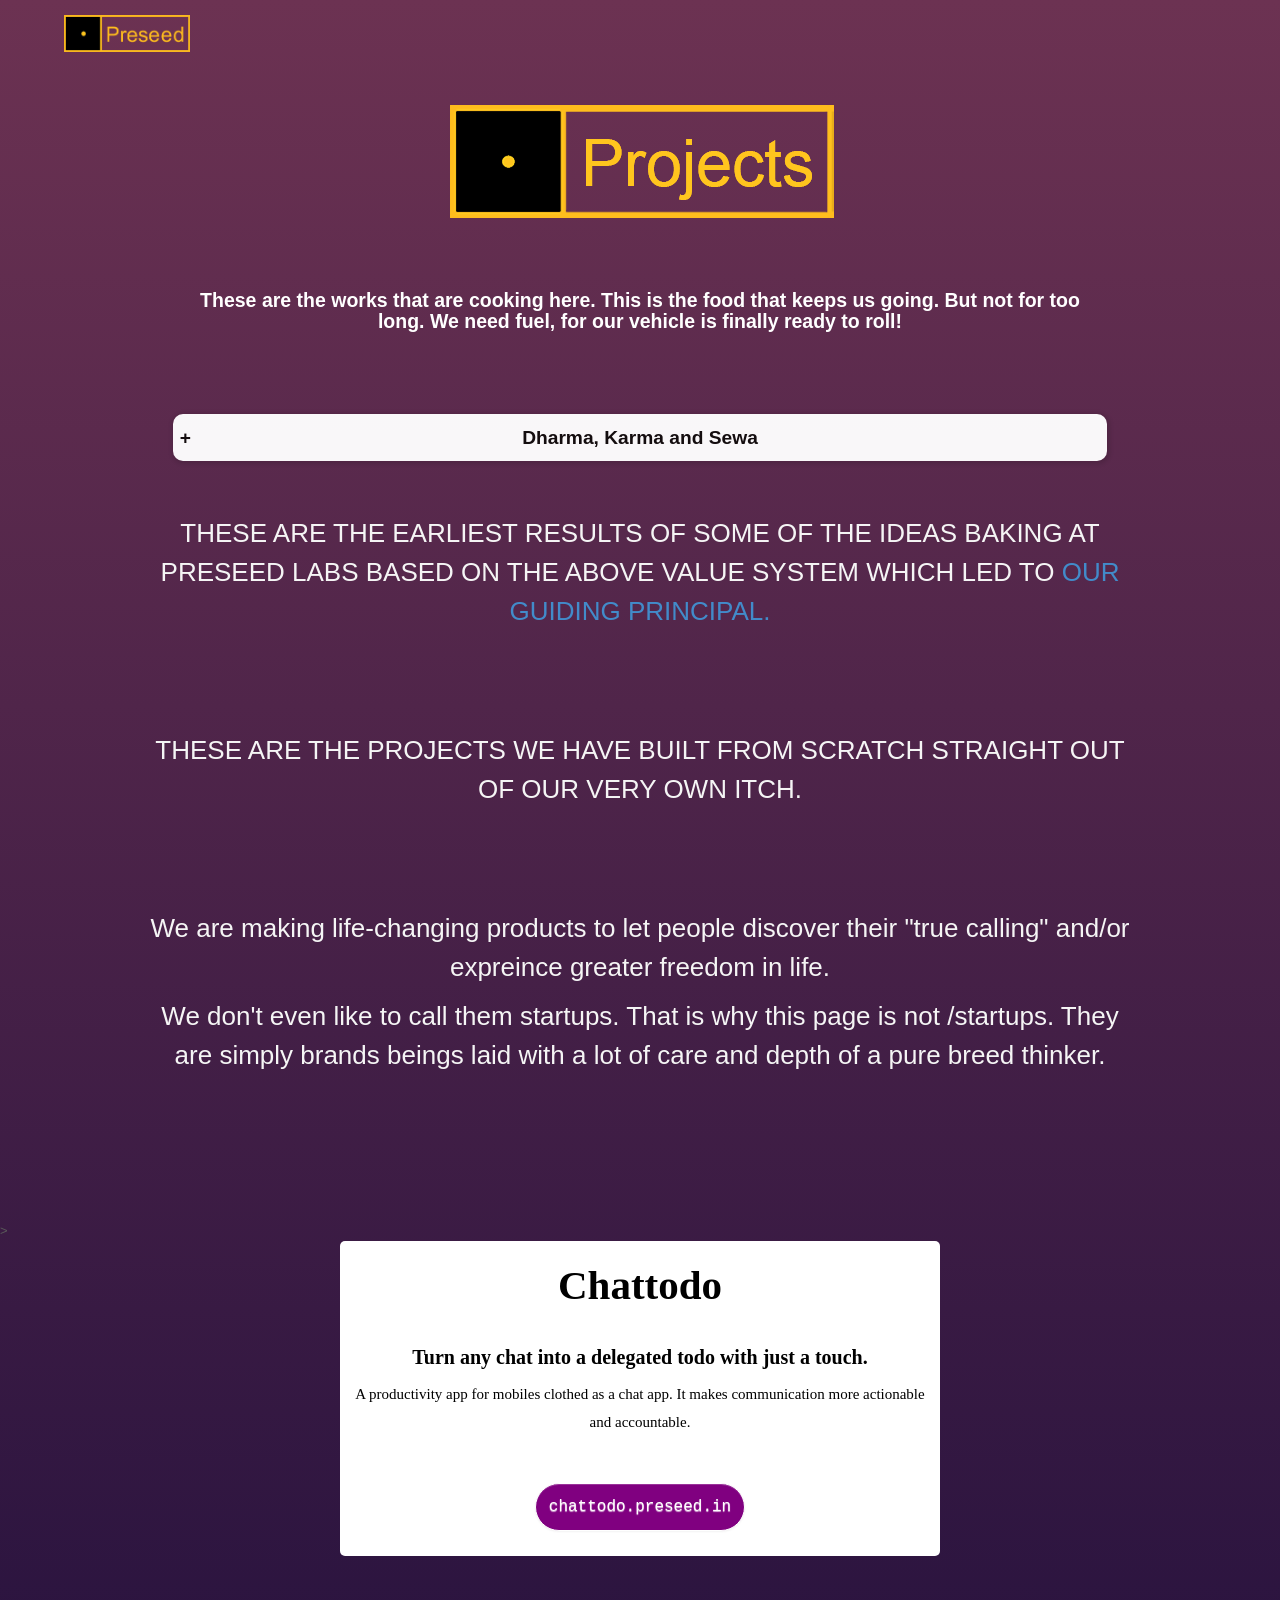
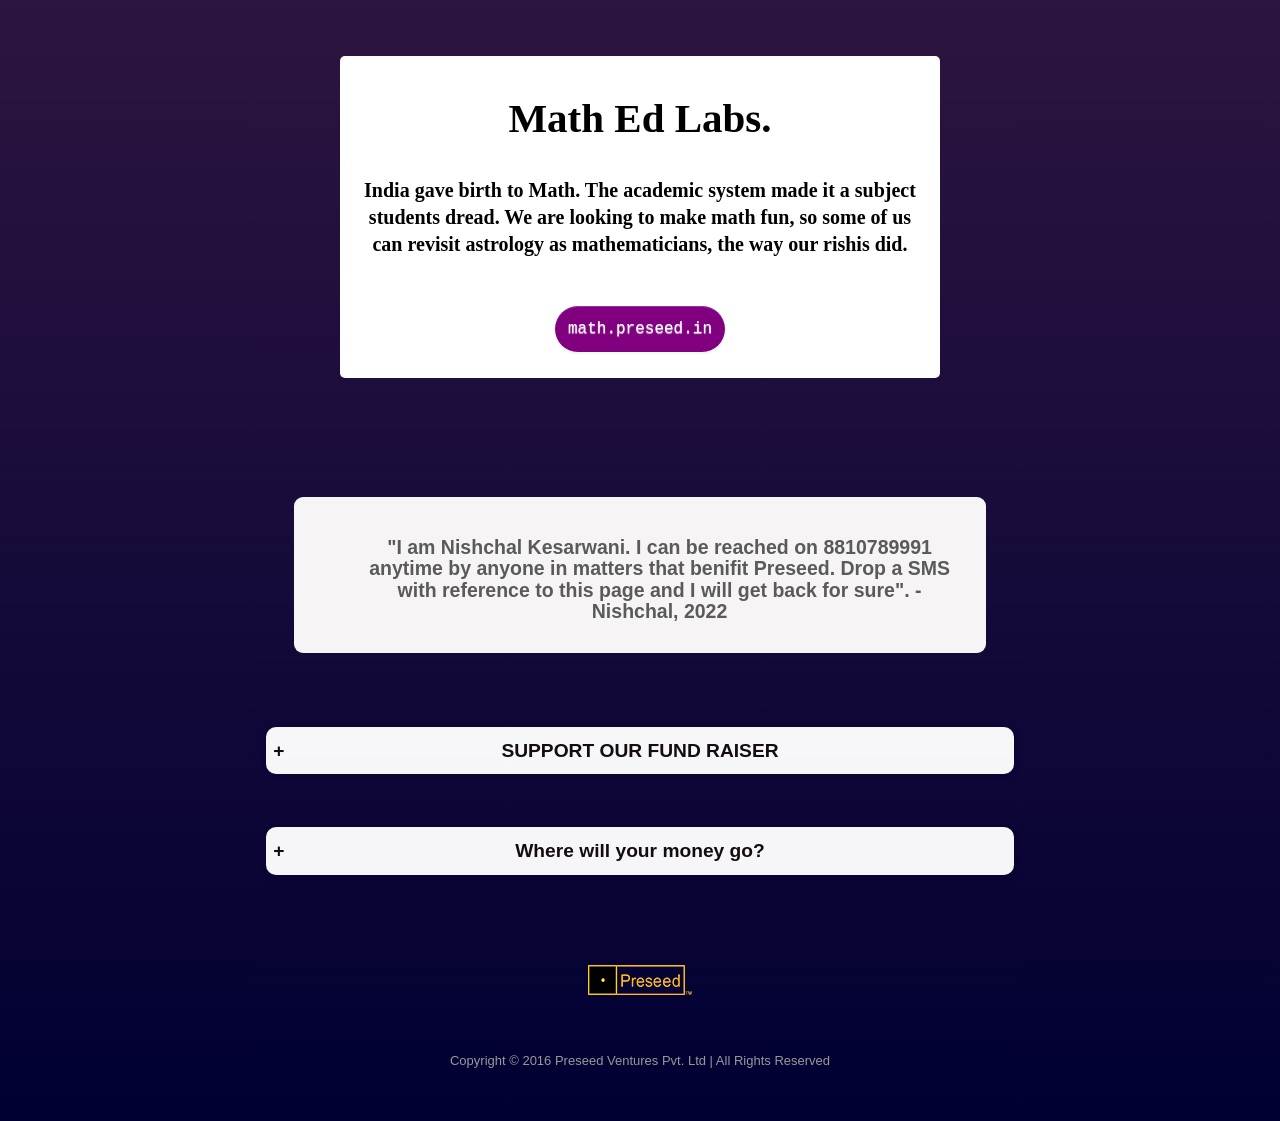
==== projects/index.html @ d5691246 "Update index.html" ====
<!DOCTYPE html>
<html lang="en">
    <head>
        <meta charset="utf-8">
        <title>Preseed Projects</title>
        <meta name="viewport" content="width=device-width, initial-scale=1.0">
        <meta name="description" content="">
        <meta name="author" content="">
        
        <!-- for Facebook -->          
<meta property="og:title" content=" Preseed Projects" />
<meta property="og:type" content="website" />
<meta property="og:image" content="http://projects.preseed.in/assets/ProjectsYellow.png" />
<meta property="og:url" content="http://projects.preseed.in" />
<meta property="og:description" content="" />


        <!-- Le styles -->
        <link href="file:///C|/Program%20Files/Adobe/Adobe%20Dreamweaver%20CS6/Configuration/BuiltIn/Fluid%20Grid%20Layout/boilerplate.css" rel="stylesheet" type="text/css">
        <link href="file:///E|/fluid-update/assets/css/org-fluid.css" rel="stylesheet" type="text/css">
        <link href="assets/css/bootstrap.css" rel="stylesheet">
        <link href="assets/css/docs.css" rel="stylesheet">
        <link href="assets/css/bootstrap-theme.css" rel="stylesheet">
        <link href="assets/css/bootstrap-theme.min.css" rel="stylesheet">
        <link href="assets/css/carousel.css" rel="stylesheet">
        <link href="fa/css/foaw.css" rel="stylesheet">
	      <link href="fa/css/foaw1.css" rel="stylesheet">
      <!---  <link rel="stylesheet" href="assets/css/bootstrap.min.css">-->
    <!--- <link href="https://cdn.jsdelivr.net/npm/bootstrap@5.1.1/dist/css/bootstrap.min.css" rel="stylesheet"
        integrity="sha384-F3w7mX95PdgyTmZZMECAngseQB83DfGTowi0iMjiWaeVhAn4FJkqJByhZMI3AhiU" crossorigin="anonymous">
        <script src="https://cdn.jsdelivr.net/npm/bootstrap@5.1.1/dist/js/bootstrap.bundle.min.js"
          integrity="sha384-/bQdsTh/da6pkI1MST/rWKFNjaCP5gBSY4sEBT38Q/9RBh9AH40zEOg7Hlq2THRZ" crossorigin="anonymous"></script>
          <script src="https://cdn.jsdelivr.net/npm/@popperjs/core@2.9.3/dist/umd/popper.min.js"
            integrity="sha384-W8fXfP3gkOKtndU4JGtKDvXbO53Wy8SZCQHczT5FMiiqmQfUpWbYdTil/SxwZgAN" crossorigin="anonymous"></script>
        <script src="https://cdn.jsdelivr.net/npm/bootstrap@5.1.1/dist/js/bootstrap.min.js"
            integrity="sha384-skAcpIdS7UcVUC05LJ9Dxay8AXcDYfBJqt1CJ85S/CFujBsIzCIv+l9liuYLaMQ/" crossorigin="anonymous"></script>-->
    
    <!-- Le fav and touch icons -->
   
                                   <link rel="shortcut icon" href="assets/ico/favicon.png">
                                   
        <style type="text/css">
        
              body{
                background: #6c3252; /* Old browsers */
                background: -moz-linear-gradient(top,  #6c3252 0%, #000033 100%); /* FF3.6+ */
                background: -webkit-gradient(linear, left top, left bottom, color-stop(0%,#6c3252), color-stop(100%,#000033)); /* Chrome,Safari4+ */
                background: -webkit-linear-gradient(top,  #6c3252 0%,#000033 100%); /* Chrome10+,Safari5.1+ */
                background: -o-linear-gradient(top,  #6c3252 0%,#000033 100%); /* Opera 11.10+ */
                background: -ms-linear-gradient(top,  #6c3252 0%,#000033 100%); /* IE10+ */
                background: linear-gradient(to bottom,  #6c3252 0%,#000033 100%); /* W3C */
                filter: progid:DXImageTransform.Microsoft.gradient( startColorstr='#6c3252', endColorstr='#000033',GradientType=0 ); /* IE6-9 */

                font-size: 15px;
                max-width: 1500px;
                margin: 0 auto;
              }
summary {
    font-size: 1.2rem;
    font-weight: 600;
    box-shadow: 1px 1px 4px 2px rgb(0 0 0 / 12%);
    color: rgb(20, 13, 15);
    padding: 1.8rem;
    margin-bottom: 1rem;
    background-color: rgba(255, 255, 255, 0.966);
    outline: none;
    border-radius: 0.25rem;
    text-align: left;
    cursor: pointer;
    position: relative;
    border-radius: 10px;
    text-align: center;
        width: 73%;
    padding: 10px;
}
@media only screen and (max-width: 600px){

  summary{
    width: 93%;
  }
}
details > summary::after {
    position: absolute;
    content: "+";
    left: 7px;
}
.faq__content {
    background-color: white;
    padding: 15px;
    border-radius: 10px;
    box-shadow: 0.5px 0.5px 0.5px 1px rgb(216 216 216);
    margin-bottom: 10px;
        width: 67%;
}

              @media all and (min-width: 980px){
                body{
                  font-size: 13px;
                }
              }
              @media all and (max-width: 899px){
                body{
                  font-size: 10px;
                }
              }
              @media all and (max-width: 540px){
                body{
                  font-size: 8px;
                }
              }
              
              #social img:hover{
                opacity: .5;
              }

              #todoed-box{
                background: #ffffff; /* Old browsers */
                background: -moz-linear-gradient(top,  #ffffff 0%, #fefff2 100%); /* FF3.6+ */
                background: -webkit-gradient(linear, left top, left bottom, color-stop(0%,#ffffff), color-stop(100%,#fefff2)); /* Chrome,Safari4+ */
                background: -webkit-linear-gradient(top,  #ffffff 0%,#fefff2 100%); /* Chrome10+,Safari5.1+ */
                background: -o-linear-gradient(top,  #ffffff 0%,#fefff2 100%); /* Opera 11.10+ */
                background: -ms-linear-gradient(top,  #ffffff 0%,#fefff2 100%); /* IE10+ */
                background: linear-gradient(to bottom,  #ffffff 0%,#fefff2 100%); /* W3C */
                filter: progid:DXImageTransform.Microsoft.gradient( startColorstr='#ffffff', endColorstr='#fefff2',GradientType=0 ); /* IE6-9 */
                border-radius: 5px;              
              }
              #sbbtn{
                background: #c1fff2; /* Old browsers */
background: -moz-linear-gradient(top,  #c1fff2 0%, #7f7f7f 100%); /* FF3.6+ */
background: -webkit-gradient(linear, left top, left bottom, color-stop(0%,#c1fff2), color-stop(100%,#7f7f7f)); /* Chrome,Safari4+ */
background: -webkit-linear-gradient(top,  #c1fff2 0%,#7f7f7f 100%); /* Chrome10+,Safari5.1+ */
background: -o-linear-gradient(top,  #c1fff2 0%,#7f7f7f 100%); /* Opera 11.10+ */
background: -ms-linear-gradient(top,  #c1fff2 0%,#7f7f7f 100%); /* IE10+ */
background: linear-gradient(to bottom,  #c1fff2 0%,#7f7f7f 100%); /* W3C */
filter: progid:DXImageTransform.Microsoft.gradient( startColorstr='#c1fff2', endColorstr='#7f7f7f',GradientType=0 ); /* IE6-9 */

                border: none;
                height: 40px;
                line-height: 40px;
                border-radius: 5px;
                font-weight: lighter;
              }
              #sbbtn:hover{
                text-decoration: none;
                color: white;
              }
              .btn-info {
			    background-color: #49afcd;
			    background-image: linear-gradient(to bottom, #5bc0de, #2f96b4);
			    background-repeat: repeat-x;
			    border-color: rgba(0, 0, 0, 0.1) rgba(0, 0, 0, 0.1) rgba(0, 0, 0, 0.25);
			    color: #ffffff;
			    text-shadow: 0 -1px 0 rgba(0, 0, 0, 0.25);
			}
			.btn-small {
			    border-radius: 3px;
			    font-size: 11.9px;
			    padding: 2px 10px;
			}
			.btn {
			    -moz-border-bottom-colors: none;
			    -moz-border-left-colors: none;
			    -moz-border-right-colors: none;
			    -moz-border-top-colors: none;
			    background-color: #f5f5f5;
			    background-image: linear-gradient(to bottom, #ffffff, #e6e6e6);
			    background-repeat: repeat-x;
			    border-color: rgba(0, 0, 0, 0.1) rgba(0, 0, 0, 0.1) #a2a2a2;
			    border-image: none;
			    border-radius: 4px;
			    border-style: solid;
			    border-width: 1px;
			    box-shadow: 0 1px 0 rgba(255, 255, 255, 0.2) inset, 0 1px 2px rgba(0, 0, 0, 0.05);
			    color: #333333;
			    cursor: pointer;
			    display: inline-block;
			    font-size: 14px;
			    line-height: 20px;
			    margin-bottom: 0;
			    padding: 4px 12px;
			    text-align: center;
			    text-shadow: 0 1px 1px rgba(255, 255, 255, 0.75);
			    vertical-align: middle;
			}
      @media only screen and (max-width: 600px)
      {
        #res-para{
          position: relative;
          right: 10px;
        }
      }
        </style>
        <style>
      @media only screen and ( max-width:769px){
      .homeicon{
      position:absolute !important;
      padding-top:2%
      }
      }
/*nav bar
.navbar-custom {
  margin-bottom: 0;
  border-bottom: 1px solid rgba(255, 255, 255, 0.3);
  text-transform: uppercase;
  font-family: "Roboto", sans-serif;
  background-color: #000;
}

.navbar-custom .navbar-brand {
  font-weight: 700;
}

.navbar-custom .navbar-brand:focus {
  outline: 0;
}

.navbar-custom,
.navbar-brand,
.navbar-toggle {
  padding: 4px 6px;
  font-size: 16px;
  color: #fff;
}

.navbar-custom .navbar-brand .navbar-toggle:focus,
.navbar-custom .navbar-brand .navbar-toggle:active {
  outline: 0;
}

.navbar-custom a {
  color: #fff;
}

.navbar-custom .nav li a {
  -webkit-transition: background 0.3s ease-in-out;
  -moz-transition: background 0.3s ease-in-out;
  transition: background 0.3s ease-in-out;
}

.navbar-custom .nav li a:hover {
  outline: 0;
  color: rgba(255, 255, 255, 0.8);
  background-color: transparent;
}

.navbar-custom .nav li a:focus,
.navbar-custom .nav li a:active {
  outline: 0;
  background-color: transparent;
}

.navbar-custom .nav li.active {
  outline: 0;
}

.navbar-custom .nav li.active a {
  background-color: rgba(255, 255, 255, 0.3);
}

.navbar-custom .nav li.active a:hover {
  color: #fff;
}
.menu_img {
  padding-top: 10px;
  width: 100px;
}

.page-scroll {
  font-size: 11px;
}

@media (min-width: 980px) {
  .laptop-cover-lastpara {
    display: block;
  }

  .navbar-custom {
    padding: 20px 0;
    border-bottom: 0;
    letter-spacing: 1px;
    background: 0 0;
    -webkit-transition: background 0.5s ease-in-out, padding 0.5s ease-in-out;
    -moz-transition: background 0.5s ease-in-out, padding 0.5s ease-in-out;
    transition: background 0.5s ease-in-out, padding 0.5s ease-in-out;
  }

  .navbar-custom.top-nav-collapse {
    padding: 0;
    border-bottom: 1px solid rgba(255, 255, 255, 0.3);
    background: #000;
  }
  #nav-modified {
    margin-left: 3%;
  }
}
@media only screen and (min-width: 767px) {
  .mob-br {
    display: none;
  }
}
@media only screen and (max-width: 767px) {
  .menu_img {
    padding-left: 10px;
  }
  .mob-br {
    display: block;
  }
  .sm-links {
    float: right;
    position: relative !important;
    padding-top: 13px !important;
  }
  #we_inspire_h {
    margin: 80px auto 10px;
    height: 67vh;
    font-size: 1em !important;
  }
  .mob-font-1em {
    font-size: 1em;
  }
  .mob-font-lessthan1em {
    font-size: 0.6em;
  }
  .mob-part2-btns {
    margin-left: 18px;
    margin-right: 18px;
  }
  .mob-font-1em-x {
    font-size: 1em;
  }

  .mob-margin-1 {
    margin-bottom: -18px;
  }
  .mob-weins-margin {
    margin-bottom: -20px;
    margin-top: 20px !important;
  }
  .mob-margin-2 {
    margin-top: -25px;
  }
  .laptop-cover-lastpara {
    display: none;
  }
  .logo img {
    margin: auto;
    height: auto;
    width: 10%;
    margin-bottom: 10px;
  }
}

.font-l {
  font-size: large;
}

.sm-links {
  padding: 10px;
  right: 0;
  top: 0;
  position: absolute;
}
.color_text {
  color: #fff;
}
.dlack_color_text {
  color: #000;
}
ul,
li {
  margin: 0;
  padding: 0;
  
ul.links {
  text-align: center;
}
.footer-content {
  padding: 30px;
}
.links li {
  color: #f9f9f9;
  list-style: none;
  display: inline-block;
}
.links li a {
  padding: 5px;
  color: #ffffff;
  font-size: 15px;
  font-weight: 700;
  letter-spacing: 2px;
  line-height: 280%;
}
}
.logo img {
  display: block;
  margin: 7vh auto;
}

/*navi out */
section.py1 {
  background: #f6f4f4;
    padding: 20px;
    width: 54%;
    border-radius: 9px;
   /* position: relative;
    left: 23%;*/
}
ol.grayboxitems {
    font-style: italic;
}
ol, ul {
    margin-top: 0;
    margin-bottom: 10px;
}
p.buttonscontent7 {
    font-size: 19px;
    font-weight: 700;
}
@media only screen and (max-width: 600px){
  section.py1 {
  background: #f6f4f4;
    padding: 20px;
    width: 319px;
    border-radius: 9px;
   /* position: relative;
    left: 23%;*/
}
}
@media only screen and (max-width: 568px)
{
  section.py1{
    width: 285px;
  } 
}
@media only screen and (max-width: 600px){
  .support{
    
        padding-bottom: 16px;
    padding-top: 10px;
  }
}
@media only screen and (max-width: 600px){
  .support{
    font-size: 22px;
    font-weight: bold;
  }
}
@media only screen and (max-width: 568px){
section.py1 {
    width: 330px;
}
}
.card{
color: #000;
    font-size: 15px;
    font-family: fangsong;
    font-kerning: auto;
    line-height: 1.7rem;
}
.btn{
  font-size: 16px;
    font-family: monospace;
    padding: 13px;
    color: white;
    border: 1px solid;
    background: purple;
    border-radius: 33px;
}
    </style>

        <script src="https://code.jquery.com/jquery-1.12.3.min.js"></script>
        <script src="https://maxcdn.bootstrapcdn.com/bootstrap/3.3.6/js/bootstrap.min.js"></script>
        <script>
            $(document).ready(function(){
                $("button").click(function(){
                    $("#sform").fadeIn("slow");
                    });
                $("#a11").hide();
                $("#hid").click(function(){


                });
                });

</script>
          
      

        
      <script src="file:///C|/Program%20Files/Adobe/Adobe%20Dreamweaver%20CS6/Configuration/BuiltIn/Fluid%20Grid%20Layout/respond.min.js"></script>  

    </head>

    <body>
   <!--<nav class="navbar navbar-custom navbar-fixed-top" role="navigation">
      <div class="navbar-header" id="nav-modified">
        <span>
          <img src="assets/images/logo.png" class="menu_img" alt="Preseed_logo">
        </span>
    
    
        <button type="button" class="navbar-toggle" data-toggle="collapse" data-target=".navbar-main-collapse">
          <i class="fa fa-bars"></i>
        </button>
    
        <div class="sm-links" style="margin-right: 1px;">
    
          <a style="text-decoration: none;" href="https://anchor.fm/preseedvoice" target="_blank" title="">
            <img src="assets/images/anchor-fm.png" width="20">&nbsp;
          </a>
    
          </a>
          <a style="text-decoration: none;" href="https://www.facebook.com/thepreseed" target="_blank" title="">
            <i class="fa fa-fw fa-facebook-official fa-lg"></i>
          </a>
          <a style="text-decoration: none; ;" href="https://blog.preseed.in/" target="_blank" title="">
            <i class="fa fa-tumblr-square fa-lg"></i>
          </a>
          <a style="text-decoration: none; ;" href="https://www.linkedin.com/company/preseed/" target="_blank" title="">
            <i class="fa fa-linkedin-square fa-lg"></i>
          </a>
          <a style="text-decoration: none;" href="https://twitter.com/nishchal" target="_blank" title="">
            <i class="fa fa-fw fa-twitter fa-lg"></i>
          </a>
          <a style="text-decoration: none;" href="https://www.youtube.com/channel/UCOUT-rt9ivFg2C6k81bRyNQ" target="_blank"
            title="">
            <i class="fa fa-fw fa-youtube fa-lg"></i>
          </a>
    
        </div>
      </div>
      <div class="container">
    
        <div class="col-lg-10">
          <!-- Collect the nav links, forms, and other content for toggling -->
        <!--  <div class="collapse navbar-collapse navbar-right navbar-main-collapse">
            <ul class="nav navbar-nav">
              <!-- Hidden li included to remove active class from about link when scrolled up past about section -->
             <!--- <li class="hidden">
                <a href="#page-top"></a>
              </li>
    
              <li>
                <a class="page-scroll" href="" target="_blank">Preseed Projects</a>
              </li>
              <li>
                <a class="page-scroll" href="https://medium.com/the-preseed" target="_blank">Preseed
                  Essays</a>
              </li>
              <li>
                <a class="page-scroll" href="http://nishchal.preseed.in/" target="_blank">Nishchal</a>
              </li>
              <li>
                <a class="page-scroll" href="https://www.facebook.com/startupposts" target="_blank">Startup
                  Posts (FB Page)</a>
              </li>
              <li>
                <a class="page-scroll" href="http://team.preseed.in/" target="_blank">Team & hiring</a>
              </li>
            </ul>
          </div>
        </div>
         /.navbar-collapse -
      </div>
       /.container -
    </nav>-->
      <!--<div class="navbar-wrapper">
      <div class="container">

        <div class="navbar navbar-inverse navbar-fixed-top" role="navigation">
          <div class="container">
            <div class="navbar-header">
              <button type="button" class="navbar-toggle" data-toggle="collapse" data-target=".navbar-collapse">
                <span class="sr-only">Toggle navigation</span>
                <span class="icon-bar"></span>
                <span class="icon-bar"></span>
                <span class="icon-bar"></span>
              </button>
              
			     <a class="nav navbar-nav navbar-left"><img src="og1.png" style="padding-top:10px"></a>
            </div>
            <div class="navbar-collapse collapse">
              <ul class="nav navbar-nav navbar-right">
                <li ><a href="http://preseed.in" target="_blank">Home</a></li>
                <li><a href="http://weblab.preseed.in" target="_blank">Web Lab</a></li>
		<li><a href="http://anythinglab.preseed.in" target="_blank">Anything Lab</a></li>
		<li><a href="http://anythinglab.preseed.in/projects/prefund/" target="_blank">Prefund</a></li>
                <li><a href="http://anythinglab.preseed.in/projects/tsf/" target="_blank">TSF</a></li> -->
             <!---    <li><a href="http://anythinglab.preseed.in/projects/4consult/">4Consult</a></li>
				  <li><a href="http://preseed.in/#Media-Network">Media Network</a></li> 
			 <li ><a href="https://medium.com/@Nishchal/collections" target="_blank"><img src="med1.png" width="16" height="16" alt="medium"></a></li>
			<li><a href="http://blog.preseed.in" target="_blank"><i class="fa fa-tumblr fa-inverse" style="font-size:16px;margin-left:6px"></i></a></li>
			<li><a href="http://www.facebook.com/thepreseed" target="_blank"><i class="fa fa-facebook fa-inverse" style="font-size:16px"></i></a></li>
			<li><a href="http://twitter.com/thepreseed" target="_blank"><i class="fa fa-twitter fa-inverse" style="font-size:16px; margin-right:8px"></i></a></li>

			
              </ul>
            </div>
          </div>
        </div>

      </div>
    </div> 
   
<div class="gridContainer clearfix">
  <div id="LayoutDiv1">
    <div class="jumbotron col-md-12" align="center">
            <div class="container">
            <div class="pull-right" id="social" style="max-width:100%;float:none;text-align:right;padding-right:50px;padding-top:10px;display: none">
					
                      <a href="https://twitter.com/thepreseed" target="_blank">
                          <img id="t" src="assets/social38.png" width="40" height= "40"/>
                      </a>
                    <a href="https://www.facebook.com/thepreseed" target="_blank">
                          <img id="t" src="assets/facebook29.png" width="40" height= "40">
                    </a>
            </div>-->
           
             <div  class="homeicon" style="height:60px;padding-left:5%;float:left;width:100%;padding-top:1.2%;position:absolute;">
                <a href="http://preseed.in" target="_blank" style="color: #ffffff; letter-spacing: 1px; float: left;">
                <img style="width: 126px;" src="assets/images/logo.png" class="menu_img" alt="Preseed_logo">
               </a>
    </div>
    <br>
			<div class="pull-right" id="social" style="max-width:100%;float:none;text-align:right;padding-right:50px;padding-top:50px;"> 
			<a  href="http://projects.preseed.in/career" target="_blank" style="color:black;padding:0.8%;padding-left:4%;padding-right:4%;background:snow;text-decoration:none;border-radius:5px;display: none">Career</a>
			</div>
                <div align="center">
                    <!--h1 style="font-size: 120px" class="">preseed projects</h1-->
                    <div id="preseed-logo" >
                      <img  class="img-responsive" src="assets/ProjectsYellow.png" style="display:block;margin-bottom: 1%; padding-top: 30px;margin:0 auto 100px;" />
                    </div>
                    <div>
                      <h2 style="color: white; width: 70%; position: relative; bottom: 34px;"><b>These are the works that are cooking here. This is the food that keeps us going. But not for too long. We need fuel, for
                      our vehicle is finally ready to roll!</b></h2>
                    </div>
<br><br>
                  <details>
                    <summary>Dharma, Karma and Sewa</summary>
                    <div class="faq__content">
                  
                      <h2 style="color: #000;"><b>Karma:</b></h2>
                      <p style="color: #000;">Karma means action; an action can either bind or liberate you. If
                        action
                        is in pursuit of happiness, it binds and if it is an expression of
                        happiness it
                        liberates.
                        Only if your action is an expression of your joy it is worthwhile
                        otherwise it
                        is just
                        an
                        exploitation.</p>
                  
                 <h2 style="color: #000;">     <b>Dharma:</b></h2>
                      <p style="color: #000;">There are certain rhythm which governs the functioning of life and
                        existence. These rhythm can be called as laws or Dharma. Dharma
                        exist at every
                        sphere of
                        life. If an action or Karma follows the appropriate rhythm or Dharma
                        then it is
                        correct
                        in
                        existential terms otherwise it is destructive.</p>
                  
                 <h2 style="color: #000;">    <b>Sewa:</b></h2>
                      <p style="color: #000;">Being available is seva. Like the Sun, the wind, fruits etc. The most
                        fundamental law or Dharma of existence is Seva. Seva appropriates
                        life and gives
                        a
                        meaning
                        to it.</p>
                  
                  
                  
                      <br>
                  
                      <br>
                      <p align="center">
                        <img src="assets/images/parrot.png" alt="" srcset="" height="auto" width="200em">
                  
                      </p>
                      <br>
                      <p style="color: #000;">When Karma, Dharma and Seva fall in the same line then the
                        whole effort
                        is
                        called as Karma yoga. At some point the whole economics of India
                        was
                        designed on
                        this line and evidence proves that it was the most successful and
                        holistic.
                        We
                        endeavour to revive it through Preseed For, here, all products we build are true to the altruistic values expected
                        only
                        from a non dogmatic yogi.</p>
                  
                    </div>
                  </details>
            <br>
            <br>
                    <div style="font-family: 'Open Sans',arial;font-size:2em;display:block;width:90%;margin:0 auto 100px;max-width:980px;text-align:center;padding:0;line-height:150%; color: whitesmoke;">
                      <span>THESE ARE THE EARLIEST RESULTS OF SOME OF THE IDEAS BAKING AT PRESEED LABS BASED ON THE ABOVE VALUE SYSTEM WHICH LED TO <a href="https://medium.com/the-preseed/about-preseed-a4836cfaa08b" target="_blank">OUR GUIDING PRINCIPAL.</a>   </span>
                    </div> 
                    <div style="font-family: 'Open Sans',arial;font-size:2em;display:block;width:90%;margin:0 auto 100px;max-width:980px;text-align:center;padding:0;line-height:150%; color: whitesmoke;">
                      <span>THESE ARE THE PROJECTS WE HAVE BUILT FROM SCRATCH STRAIGHT OUT OF OUR VERY OWN ITCH.</a>   </span>
                    </div> 
                    <center>
                     <div class="life" style="width: 70%;font-family: 'Open Sans',arial;font-size:2em;display:block;width:90%;margin:0 auto 100px;max-width:980px;text-align:center;padding:0;line-height:150%; color: whitesmoke;;"> 
                       <p>We are making life-changing products to let people discover their "true calling" and/or expreince greater freedom in life.</p>
                       <p>We don't even like to call them startups. That is why this page is not /startups. They are simply brands beings laid
                      with a lot of care and depth of a pure breed thinker.</p>
                     </div>
                  </center>
                    <span id="sform" style="display: none">
                        <iframe style="padding: 15px;margin-left: 20%;margin-right: 20%" class="thumbnail" src="https://docs.google.com/a/preseed.in/forms/d/1U27iRRmKhGlw83m-opvUQYUUlZ8qfQqBTt5AMVua7MI/viewform?embedded=true" width="760" height="500" frameborder="0" marginheight="0" marginwidth="0"></iframe>
                    </span>        
                </div><br/>
                <div class="container">
				
                    <!--<a href="https://docs.google.com/a/preseed.in/presentation/d/13NTTRd8acaIuck5lygBGq3XpITEsTsYk7148QJf1Fsk/pub?start=false&loop=false&delayms=3000&slide=id.p13" target="_blank" >Open its slide deck</a>--> </p>
                     <br/>
                     <!--
                     <p style="font-style: italic;font-size: 15px; color:#000000">#WEB #BROWSERPLUGGIN #MVP #PRODUCTIVITY</p>
                     -->></center>
                </div>
               <div id="todoed-box" style="background:#fff;padding: 15px;margin:0 auto 100px;width:90%;max-width:600px;"> 
               <center>                 
                    <!-- <img class="img-responsive center-block" src="assets/myidealist.png" width="208" height="64" alt="todoed logo" style="display:block;margin:0 auto 20px;"> -->
                    <span class="product_heading" style="font-size: 41px;  font-family: fangsong;">Chattodo</span>
                    <p style="color: #000;margin-top:5%; font-size: 20px; font-family: fangsong;">
	                    <!-- It aims to provide ideators, problem solvers & solution seekers a platform to collaborate, engage & evaluate ideas.  -->
                      <b >Turn any chat into a delegated todo with just a touch.</b>
                    </p>
                    <p class="card" style="color: #000;">
                      A productivity app for mobiles clothed as a chat app. It makes communication more actionable and accountable.</p>
  </br></br>
  <a class="btn" href="https://chattodo.preseed.in"  target="_blank">chattodo.preseed.in</a>
                    </p>
                    </center>
                </div>
                <div id="todoed-box" style="background:#fff;padding: 15px;margin:0 auto 100px;width:90%;max-width:600px;">
                  <center>
                    <!-- <img class="img-responsive center-block" src="assets/myidealist.png" width="208" height="64" alt="todoed logo" style="display:block;margin:0 auto 20px;"> -->
                   <br>
                    <span class="product_heading" style="font-size: 41px;  font-family: fangsong;">Math Ed Labs.</span>
                    <p class="card" style="color: #000;margin-top:5%;font-size: 20px; font-family: fangsong;">
                      <!-- It aims to provide ideators, problem solvers & solution seekers a platform to collaborate, engage & evaluate ideas.  -->
                      <b>India gave birth to Math. The academic system made it a subject students dread. We are looking to make math fun, so some of us can revisit astrology as mathematicians, the way our rishis did.</b>
                    </p>
                     </br></br>
                    <a class="btn" href="https://math.preseed.in/" target="_blank">math.preseed.in</a>
                  <!--- <a href="https://www.chattodo.co" style="color: #ff005a" target="_blank">www.chattodo.co</a>-->
                    </p>
                  </center>
                </div>
               
                </div>

                


<!--                 <div>
                  <p>
                  Read about more Preseed Projects, <a href="https://medium.com/the-preseed/preseed-projects-9941c3c22307" target="_blank" style="color: #ff005a">here</a>.
                </p>
                </div>
                <footer class="">
                    <p style="line-height:1.7; font-size: 1.7em; margin-top:100px;padding-top:15%; margin-bottom: 50px;display:block;width:80%;max-width:800px;margin:100px auto 30px;"><span style="font-family:"jaf-bernino-sans","Lucida Grande","Lucida Sans Unicode","Lucida Sans",Geneva,Verdana,sans-serif;">
                        Dear early adopters,<br/>
                        
                        Stay updated!</br></br>
						We are constantly working to launch the first versions of our ideas.
						</br>Sign up for our mailing list to stay informed. But there is
						<a href="https://medium.com/the-preseed/to-preseed-projects-early-adopters-673e2f36b5c#.3hp0si6bp" style="color:#FF6; font-size:1em">
								something more meaningful*
						</a>
						than just staying informed that will happen if you subscribe to our mailing list.</br></br>

<!-- Please read this <a href="https://medium.com/the-preseed/673e2f36b5c" style="color:#FF6; font-size:1em" target="_blank">note</a> and subscribe to Preseed Projects launches and milestones achieved.<br><br> -->


<!--<a href="http://eepurl.com/S5mCL" id="sbbtn" target="_blank" style="display:block; box-shadow:#FC0; width:200px;margin:10px auto 0; color:white;background:snow !important"><strong style="font-size:20px; font-family:arial;color:black" >SUBSCRIBE</strong></a>

<!--<br>We need a genius app marketer/distributor for Preseed Projects. Read more <a href="https://medium.com/p/55d39987d232" target="_blank" style="color:#FF6; font-size:1em">here</a> to <a href="https://applypreseed.typeform.com/to/lgRn7v" target="_blank" style="color:#FF6; font-size:1em">apply</a>-->
            <!--      </p>

                            <p style="font-family: 'Open Sans', arial;font-size: 1.7em;margin-left: auto; margin-right: auto; margin-top: 3%;  padding-top: 20px; padding-bottom: 50px; width:80%; max-width:850px;text-align:justify;text-shadow: 0 0 1px #ff6;">
			And here, <a href="https://medium.com/the-preseed/preseed-projects-d298a7091bd9" target="_blank" STYLE="font-size: 1em;COLOR:#FF6">on this post</a>, is the inspiring story behind this portfolio. A story that has the power to change the way web products are built in India and how in the process new age entrepreneurs are created. <!--  This is also where we get these minimum viable products and services customer validated and then incubated. <a href="https://medium.com/the-preseed/a60f6fc3cc93" target="_blank" STYLE="COLOR:#FF6; font-size: 1em;"><strong><em> Read More</a></strong></em><br><br> --><!-- The customer validated Preseed projects may get funded by <a href="http://entrepreneurlab.preseed.in/projects/tsf/" target="_blank" STYLE="COLOR:#FF6; font-size: 1em;">The Simple Fund</a> if Preseed wishes so.    -->                  
                <!--    </p>

								<br>
								<br>
								<p class="marketing-byline" style="text-align:center;color:#979797;line-height:150%">
										Please read
										<a href="https://medium.com/preseed-web-lab/to-pwl-products-high-impact-feedback-people-8a587a32246">
												<strong>this</strong>
										</a>and fill up our high impact <a href="https://applypreseed.typeform.com/to/D65tHV">feedback form</a> for any one or more of our products please, we will be in state of gratitude towards you forever. -->
										<!--
										<a href="https://applypreseed.typeform.com/to/D65tHV" id="sbbtn" target="_blank" style="display:block; box-shadow:#FC0; width:200px;margin:10px auto 0; color:white;background:snow !important"><strong style="font-size:20px; font-family:arial;color:black" >FEEDBACK</strong></a>
										-->
						<!---		</p>-->
					<!--
					<center><div style="padding:2%;clear:both;width:50%;margin-top:-5%;">
										<a href="http://projects.preseed.in/career" target="_blank" style="background:snow;padding:2%;clear:both;text-decoration:none;color:black;border-radius:5px;font-size:2.2vw;font-size:2.2vh;">Sounds interesting? Apply below </a>
										</div></center> -->
										<br>
                     <div id="share-btn" style="display:block;max-width:400px;margin:0 auto;text-align:center;height:auto;">
    

  <script>!function(d,s,id){var js,fjs=d.getElementsByTagName(s)[0],p=/^http:/.test(d.location)?'http':'https';if(!d.getElementById(id)){js=d.createElement(s);js.id=id;js.src=p+'://platform.twitter.com/widgets.js';fjs.parentNode.insertBefore(js,fjs);}}(document, 'script', 'twitter-wjs');</script>

<!--   <a href="https://twitter.com/@thepreseed"  target="_blank" class="twitter-follow-button" data-show-count="false" data-size="large" data-align="right">Follow @thePreseed</a> -->
  </div>
<!--                     <br><br> -->
                            

               
                
            </div>
        </div>
<center>
        <section class="py1 lap-sec">
        
          <div class="row">
            <div class="col-md-10" style="margin-left: 6%; padding: 0%;">
              
        
            <h1 class="support"> <b> "I am Nishchal Kesarwani. I can be reached on 8810789991 anytime by anyone in matters that benifit Preseed. Drop a SMS with reference to this page and I will get back for sure". - Nishchal, 2022</b></h1>
            <p style="font-size: 17px;">
              
       
          </div>
          </div>
        
        </section>
        </center>
        <br><br>
        <center>
          <div class="container" style="width: 80%; color: whitesmoke;">
        
            
          <br><br>
            <details>
              <summary>SUPPORT OUR FUND RAISER</summary>
              <div class="faq__content"style="color: #000; font-size: 18px;">
        <p>Aid the world by aiding a company that is working tirelessly to walk the talk by creating actual products that if grown for the next 5 years, i.e. 2029, can solve some very important large probelems with its own capital at its own disposal. Of course, if you will.</p>
		      <p>These are the various fundraising campaigns with which you can help us. Support us in our endeavors to make this world a better place for our children.

Archimedes said if he were given a long enough lever and a place to stand, he could move the world. We have a lever but not the place to stand yet. Give us that place to stand.</p>
        
                
            
              </div>
            </details>
            <br><br>
            <details>
              <summary>Where will your money go?</summary>
              <div class="faq__content" style="color: #000; font-size: 18px;">
              <p>
                In producing these goods and organising the team with infrastructure all the way to food. Read us to trust us to do good with your money. We could have written a whole essay here to say more, but need we say more? Actions speak louder than words. 
              
              </p>
            
            
              </div>
            </details>
        
        </center>
        <br><br>
        <!-- Button trigger modal 
        <button type="button" class="btn btn-primary" data-toggle="modal" data-target="#exampleModalLong">
          Launch demo modal
        </button>
        
         Modal -
        <div class="modal fade" id="exampleModalLong" tabindex="-1" role="dialog" aria-labelledby="exampleModalLongTitle"
          aria-hidden="true">
          <div class="modal-dialog" role="document">
            <div class="modal-content">
              <div class="modal-header">
                <h5 class="modal-title" id="exampleModalLongTitle">Modal title</h5>
                <button type="button" class="close" data-dismiss="modal" aria-label="Close">
                  <span aria-hidden="true">&times;</span>
                </button>
              </div>
              <div class="modal-body">
                
              </div>
              <div class="modal-footer">
                <button type="button" class="btn btn-secondary" data-dismiss="modal">Close</button>
                <button type="button" class="btn btn-primary">Save changes</button>
              </div>
            </div>
          </div>
        </div>-->
        <br><br>
        <a href="http://preseed.in" target="_blank"><img class="img-responsive center-block" src="logo_nav.png" alt="Preseed"
            style="display:block;margin:0 auto 20px;"></a></footer>

		<br><br>
        <script src="assets/bootstrap-transition.js"></script>
        <p class="text-center"> <a href="http://preseed.in/legal" target="_blank" style="color:#999">Copyright © 2016 Preseed Ventures Pvt. Ltd | All Rights Reserved </a>  </p>
  </div>
 </div>
 <script>
  (function(i,s,o,g,r,a,m){i['GoogleAnalyticsObject']=r;i[r]=i[r]||function(){
  (i[r].q=i[r].q||[]).push(arguments)},i[r].l=1*new Date();a=s.createElement(o),
  m=s.getElementsByTagName(o)[0];a.async=1;a.src=g;m.parentNode.insertBefore(a,m)
  })(window,document,'script','https://www.google-analytics.com/analytics.js','ga');

  ga('create', 'UA-45882697-3', 'auto');
  ga('send', 'pageview');

</script>
</body>
</html>
---- projects/assets/css/docs.css ----
body {
  position: inherit;
  }

@font-face
{
font-family: HelveticaNeueLTStd-LtCn;
src: url(HelveticaNeueLTStd-LtCn.otg);
}
@font-face
{
font-family: HelveticaNeueLTStd-LtCnO;
src: url(HelveticaNeueLTStd-LtCnO.otg);
}

hr.soften {
  height: 1px;
  margin-left: 30%;
  margin-right: 30%;
  background-image: -webkit-linear-gradient(left, rgba(0,0,0,0), rgba(0,0,0,.5), rgba(0,0,0,0));
  background-image:    -moz-linear-gradient(left, rgba(0,0,0,0), rgba(0,0,0,.5), rgba(0,0,0,0));
  background-image:     -ms-linear-gradient(left, rgba(0,0,0,0), rgba(0,0,0,.5), rgba(0,0,0,0));
  background-image:      -o-linear-gradient(left, rgba(0,0,0,0), rgba(0,0,0,.5), rgba(0,0,0,0));
  border: 0;
  
}

/* Jumbotrons
-------------------------------------------------- */

/* Base class
------------------------- */
.jumbotron {
  position: relative;
  
  color: #fff;
  text-align: center;

  background: #020031; /* Old browsers */

background: -webkit-linear-gradient(#6d3353,  #020031); /* For Safari */
background: -o-linear-gradient(#6d3353,  #020031); /* For Opera 11.1 to 12.0 */
background: -moz-linear-gradient(#6d3353,  #020031); /* For Firefox 3.6 to 15 */
background: linear-gradient(#6d3353,  #020031);
}
.extrapad{
padding:10px 40px 10px 40px;
font-size:20px;
font-family:"jaf-bernino-sans","Lucida Grande","Lucida Sans Unicode","Lucida Sans",Geneva,Verdana,sans-serif;
background-color:rgb(71, 164, 71);
}
.jumbotron h1 {
  
  font-weight: lighter;
  letter-spacing: -1px;
  font-family:"Freestyle Script";
    font-style: oblique;
  line-height: 0;
}
.jumbotron p {
  font-size: 16px;
  
  line-height: 1.25;
  margin: 10px;
}

/* Link styles (used on .masthead-links as well) */
.jumbotron a {
  color: #6d3353;
  
  font-size: 15px;
  
}

/* Download button */
/* Pattern overlay
------------------------- */
.jumbotron .container {
  position: relative;
  z-index: 2;
}
@media
only screen and (-webkit-min-device-pixel-ratio: 2),
only screen and (   min--moz-device-pixel-ratio: 2),
only screen and (     -o-min-device-pixel-ratio: 2/1) {

  .jumbotron:after {
    background-size: 150px 150px;
  }

}


/* Footer
-------------------------------------------------- */

.footer {
  text-align: center;
  
  margin-top: 70px;
  border-top: 1px solid #e5e5e5;
  background-color: #f5f5f5;
}
.footer p {
  
  font-size: 20px;
  color: #777;
}
.product_heading {
  font-family: "Helvetica Neue", Helvetica, Arial, sans-serif;
  color: #000;
  font-weight: bold;
  font-size: 3.1em;
}
---- projects/assets/css/carousel.css ----
/* GLOBAL STYLES
-------------------------------------------------- */
/* Padding below the footer and lighter body text */

body {
  padding-bottom: 40px;
  color: #5a5a5a;
}



/* CUSTOMIZE THE NAVBAR
-------------------------------------------------- */

/* Special class on .container surrounding .navbar, used for positioning it into place. */
.navbar-wrapper {
  position: absolute;
  top: 0;
  left: 0;
  right: 0;
  z-index: 20;
}

/* Flip around the padding for proper display in narrow viewports */
.navbar-wrapper .container {
  padding-left: 0;
  padding-right: 0;
}
.navbar-wrapper .navbar {
  padding-left: 15px;
  padding-right: 15px;
}


/* CUSTOMIZE THE CAROUSEL
-------------------------------------------------- */

/* Carousel base class */
.carousel {
  height: 400px;
  margin-bottom: 60px;
}
/* Since positioning the image, we need to help out the caption */
.carousel-caption {
  z-index: 10;
  margin:0 auto; !important 
 width:100%;

}

/* Declare heights because of positioning of img element */
.carousel .item {
  height: 560px;
  background-color:#000000;
}
.carousel-inner > .item > img {
  position: absolute;
  top: 0;
  left: 0;
  min-width: 100%;
  height: 500px;
}
/*new div*/
.roundcorner {
background-color:#FFFFFF; 
width:20%;
}



.hov {
		background-image:url('med11.png');
		width:16px;
		height:16px;
		background-repeat:no-repeat;
		margin-top:8px;
		
		background-position:center;
}
/*ends*/



/* MARKETING CONTENT
-------------------------------------------------- */

/* Pad the edges of the mobile views a bit */
.marketing {
  padding-left: 15px;
  padding-right: 15px;
}

/* Center align the text within the three columns below the carousel */
.marketing .col-lg-4 {
  text-align: center;
  margin-bottom: 20px;
}
.marketing h2 {
  font-weight: normal;
}
.marketing .col-lg-4 p {
  margin-left: 10px;
  margin-right: 10px;
}


/* Featurettes
------------------------- */

.featurette-divider {
  margin: 80px 0; /* Space out the Bootstrap <hr> more */
}

/* Thin out the marketing headings */
.featurette-heading {
  font-weight: 300;
  line-height: 1;
  letter-spacing: -1px;
}



/* RESPONSIVE CSS
-------------------------------------------------- */

@media (min-width: 980px) {

  /* Remove the edge padding needed for mobile */
  .marketing {
    padding-left: 0;
    padding-right: 0;
	padding-top:40px;
	padding-bottom:40px;
  }

  /* Navbar positioning foo */
  .navbar-wrapper {
    margin-top: 20px;
  }
  .navbar-wrapper .container {
    padding-left:  15px;
    padding-right: 15px;
  }
  .navbar-wrapper .navbar {
    padding-left:  0;
    padding-right: 0;
  }

  /* The navbar becomes detached from the top, so we round the corners */
  .navbar-wrapper .navbar {
    border-radius: 4px;
  }

  /* Bump up size of carousel content */
  .carousel-caption p {
    margin-bottom: 20px;
    font-size: 21px;
    line-height: 1.4;
  }

  .featurette-heading {
    font-size: 50px;
  }

}

@media (min-width: 992px) {
  .featurette-heading {
    margin-top: 120px;
  }
}
---- projects/fa/css/foaw.css ----
/*!
 *  Font Awesome 4.0.3 by @davegandy - http://fontawesome.io - @fontawesome
 *  License - http://fontawesome.io/license (Font: SIL OFL 1.1, CSS: MIT License)
 */
/* FONT PATH
 * -------------------------- */
@font-face {
  font-family: 'FontAwesome';
  src: url('../fonts/fontawesome-webfont.eot?v=4.0.3');
  src: url('../fonts/fontawesome-webfont.eot?#iefix&v=4.0.3') format('embedded-opentype'), url('../fonts/fontawesome-webfont.woff?v=4.0.3') format('woff'), url('../fonts/fontawesome-webfont.ttf?v=4.0.3') format('truetype'), url('../fonts/fontawesome-webfont.svg?v=4.0.3#fontawesomeregular') format('svg');
  font-weight: normal;
  font-style: normal;
}
.fa {
  display: inline-block;
  font-family: FontAwesome;
  font-style: normal;
  font-weight: normal;
  line-height: 1;
  -webkit-font-smoothing: antialiased;
  -moz-osx-font-smoothing: grayscale;
}
/* makes the font 33% larger relative to the icon container */
.fa-lg {
  font-size: 1.3333333333333333em;
  line-height: 0.75em;
  vertical-align: -15%;
}
.fa-2x {
  font-size: 2em;
}
.fa-3x {
  font-size: 3em;
}
.fa-4x {
  font-size: 4em;
}
.fa-5x {
  font-size: 5em;
}
.fa-fw {
  width: 1.2857142857142858em;
  text-align: center;
}
.fa-ul {
  padding-left: 0;
  margin-left: 2.142857142857143em;
  list-style-type: none;
}
.fa-ul > li {
  position: relative;
}
.fa-li {
  position: absolute;
  left: -2.142857142857143em;
  width: 2.142857142857143em;
  top: 0.14285714285714285em;
  text-align: center;
}
.fa-li.fa-lg {
  left: -1.8571428571428572em;
}
.fa-border {
  padding: .2em .25em .15em;
  border: solid 0.08em #eeeeee;
  border-radius: .1em;
}
.pull-right {
  float: right;
}
.pull-left {
  float: left;
}
.fa.pull-left {
  margin-right: .3em;
}
.fa.pull-right {
  margin-left: .3em;
}
.fa-spin {
  -webkit-animation: spin 2s infinite linear;
  -moz-animation: spin 2s infinite linear;
  -o-animation: spin 2s infinite linear;
  animation: spin 2s infinite linear;
}
@-moz-keyframes spin {
  0% {
    -moz-transform: rotate(0deg);
  }
  100% {
    -moz-transform: rotate(359deg);
  }
}
@-webkit-keyframes spin {
  0% {
    -webkit-transform: rotate(0deg);
  }
  100% {
    -webkit-transform: rotate(359deg);
  }
}
@-o-keyframes spin {
  0% {
    -o-transform: rotate(0deg);
  }
  100% {
    -o-transform: rotate(359deg);
  }
}
@-ms-keyframes spin {
  0% {
    -ms-transform: rotate(0deg);
  }
  100% {
    -ms-transform: rotate(359deg);
  }
}
@keyframes spin {
  0% {
    transform: rotate(0deg);
  }
  100% {
    transform: rotate(359deg);
  }
}
.fa-rotate-90 {
  filter: progid:DXImageTransform.Microsoft.BasicImage(rotation=1);
  -webkit-transform: rotate(90deg);
  -moz-transform: rotate(90deg);
  -ms-transform: rotate(90deg);
  -o-transform: rotate(90deg);
  transform: rotate(90deg);
}
.fa-rotate-180 {
  filter: progid:DXImageTransform.Microsoft.BasicImage(rotation=2);
  -webkit-transform: rotate(180deg);
  -moz-transform: rotate(180deg);
  -ms-transform: rotate(180deg);
  -o-transform: rotate(180deg);
  transform: rotate(180deg);
}
.fa-rotate-270 {
  filter: progid:DXImageTransform.Microsoft.BasicImage(rotation=3);
  -webkit-transform: rotate(270deg);
  -moz-transform: rotate(270deg);
  -ms-transform: rotate(270deg);
  -o-transform: rotate(270deg);
  transform: rotate(270deg);
}
.fa-flip-horizontal {
  filter: progid:DXImageTransform.Microsoft.BasicImage(rotation=0, mirror=1);
  -webkit-transform: scale(-1, 1);
  -moz-transform: scale(-1, 1);
  -ms-transform: scale(-1, 1);
  -o-transform: scale(-1, 1);
  transform: scale(-1, 1);
}
.fa-flip-vertical {
  filter: progid:DXImageTransform.Microsoft.BasicImage(rotation=2, mirror=1);
  -webkit-transform: scale(1, -1);
  -moz-transform: scale(1, -1);
  -ms-transform: scale(1, -1);
  -o-transform: scale(1, -1);
  transform: scale(1, -1);
}
.fa-stack {
  position: relative;
  display: inline-block;
  width: 2em;
  height: 2em;
  line-height: 2em;
  vertical-align: middle;
}
.fa-stack-1x,
.fa-stack-2x {
  position: absolute;
  left: 0;
  width: 100%;
  text-align: center;
}
.fa-stack-1x {
  line-height: inherit;
}
.fa-stack-2x {
  font-size: 2em;
}
.fa-inverse {
  color: #ffffff;
}
/* Font Awesome uses the Unicode Private Use Area (PUA) to ensure screen
   readers do not read off random characters that represent icons */
.fa-glass:before {
  content: "\f000";
}
.fa-music:before {
  content: "\f001";
}
.fa-search:before {
  content: "\f002";
}
.fa-envelope-o:before {
  content: "\f003";
}
.fa-heart:before {
  content: "\f004";
}
.fa-star:before {
  content: "\f005";
}
.fa-star-o:before {
  content: "\f006";
}
.fa-user:before {
  content: "\f007";
}
.fa-film:before {
  content: "\f008";
}
.fa-th-large:before {
  content: "\f009";
}
.fa-th:before {
  content: "\f00a";
}
.fa-th-list:before {
  content: "\f00b";
}
.fa-check:before {
  content: "\f00c";
}
.fa-times:before {
  content: "\f00d";
}
.fa-search-plus:before {
  content: "\f00e";
}
.fa-search-minus:before {
  content: "\f010";
}
.fa-power-off:before {
  content: "\f011";
}
.fa-signal:before {
  content: "\f012";
}
.fa-gear:before,
.fa-cog:before {
  content: "\f013";
}
.fa-trash-o:before {
  content: "\f014";
}
.fa-home:before {
  content: "\f015";
}
.fa-file-o:before {
  content: "\f016";
}
.fa-clock-o:before {
  content: "\f017";
}
.fa-road:before {
  content: "\f018";
}
.fa-download:before {
  content: "\f019";
}
.fa-arrow-circle-o-down:before {
  content: "\f01a";
}
.fa-arrow-circle-o-up:before {
  content: "\f01b";
}
.fa-inbox:before {
  content: "\f01c";
}
.fa-play-circle-o:before {
  content: "\f01d";
}
.fa-rotate-right:before,
.fa-repeat:before {
  content: "\f01e";
}
.fa-refresh:before {
  content: "\f021";
}
.fa-list-alt:before {
  content: "\f022";
}
.fa-lock:before {
  content: "\f023";
}
.fa-flag:before {
  content: "\f024";
}
.fa-headphones:before {
  content: "\f025";
}
.fa-volume-off:before {
  content: "\f026";
}
.fa-volume-down:before {
  content: "\f027";
}
.fa-volume-up:before {
  content: "\f028";
}
.fa-qrcode:before {
  content: "\f029";
}
.fa-barcode:before {
  content: "\f02a";
}
.fa-tag:before {
  content: "\f02b";
}
.fa-tags:before {
  content: "\f02c";
}
.fa-book:before {
  content: "\f02d";
}
.fa-bookmark:before {
  content: "\f02e";
}
.fa-print:before {
  content: "\f02f";
}
.fa-camera:before {
  content: "\f030";
}
.fa-font:before {
  content: "\f031";
}
.fa-bold:before {
  content: "\f032";
}
.fa-italic:before {
  content: "\f033";
}
.fa-text-height:before {
  content: "\f034";
}
.fa-text-width:before {
  content: "\f035";
}
.fa-align-left:before {
  content: "\f036";
}
.fa-align-center:before {
  content: "\f037";
}
.fa-align-right:before {
  content: "\f038";
}
.fa-align-justify:before {
  content: "\f039";
}
.fa-list:before {
  content: "\f03a";
}
.fa-dedent:before,
.fa-outdent:before {
  content: "\f03b";
}
.fa-indent:before {
  content: "\f03c";
}
.fa-video-camera:before {
  content: "\f03d";
}
.fa-picture-o:before {
  content: "\f03e";
}
.fa-pencil:before {
  content: "\f040";
}
.fa-map-marker:before {
  content: "\f041";
}
.fa-adjust:before {
  content: "\f042";
}
.fa-tint:before {
  content: "\f043";
}
.fa-edit:before,
.fa-pencil-square-o:before {
  content: "\f044";
}
.fa-share-square-o:before {
  content: "\f045";
}
.fa-check-square-o:before {
  content: "\f046";
}
.fa-arrows:before {
  content: "\f047";
}
.fa-step-backward:before {
  content: "\f048";
}
.fa-fast-backward:before {
  content: "\f049";
}
.fa-backward:before {
  content: "\f04a";
}
.fa-play:before {
  content: "\f04b";
}
.fa-pause:before {
  content: "\f04c";
}
.fa-stop:before {
  content: "\f04d";
}
.fa-forward:before {
  content: "\f04e";
}
.fa-fast-forward:before {
  content: "\f050";
}
.fa-step-forward:before {
  content: "\f051";
}
.fa-eject:before {
  content: "\f052";
}
.fa-chevron-left:before {
  content: "\f053";
}
.fa-chevron-right:before {
  content: "\f054";
}
.fa-plus-circle:before {
  content: "\f055";
}
.fa-minus-circle:before {
  content: "\f056";
}
.fa-times-circle:before {
  content: "\f057";
}
.fa-check-circle:before {
  content: "\f058";
}
.fa-question-circle:before {
  content: "\f059";
}
.fa-info-circle:before {
  content: "\f05a";
}
.fa-crosshairs:before {
  content: "\f05b";
}
.fa-times-circle-o:before {
  content: "\f05c";
}
.fa-check-circle-o:before {
  content: "\f05d";
}
.fa-ban:before {
  content: "\f05e";
}
.fa-arrow-left:before {
  content: "\f060";
}
.fa-arrow-right:before {
  content: "\f061";
}
.fa-arrow-up:before {
  content: "\f062";
}
.fa-arrow-down:before {
  content: "\f063";
}
.fa-mail-forward:before,
.fa-share:before {
  content: "\f064";
}
.fa-expand:before {
  content: "\f065";
}
.fa-compress:before {
  content: "\f066";
}
.fa-plus:before {
  content: "\f067";
}
.fa-minus:before {
  content: "\f068";
}
.fa-asterisk:before {
  content: "\f069";
}
.fa-exclamation-circle:before {
  content: "\f06a";
}
.fa-gift:before {
  content: "\f06b";
}
.fa-leaf:before {
  content: "\f06c";
}
.fa-fire:before {
  content: "\f06d";
}
.fa-eye:before {
  content: "\f06e";
}
.fa-eye-slash:before {
  content: "\f070";
}
.fa-warning:before,
.fa-exclamation-triangle:before {
  content: "\f071";
}
.fa-plane:before {
  content: "\f072";
}
.fa-calendar:before {
  content: "\f073";
}
.fa-random:before {
  content: "\f074";
}
.fa-comment:before {
  content: "\f075";
}
.fa-magnet:before {
  content: "\f076";
}
.fa-chevron-up:before {
  content: "\f077";
}
.fa-chevron-down:before {
  content: "\f078";
}
.fa-retweet:before {
  content: "\f079";
}
.fa-shopping-cart:before {
  content: "\f07a";
}
.fa-folder:before {
  content: "\f07b";
}
.fa-folder-open:before {
  content: "\f07c";
}
.fa-arrows-v:before {
  content: "\f07d";
}
.fa-arrows-h:before {
  content: "\f07e";
}
.fa-bar-chart-o:before {
  content: "\f080";
}
.fa-twitter-square:before {
  content: "\f081";
}
.fa-facebook-square:before {
  content: "\f082";
}
.fa-camera-retro:before {
  content: "\f083";
}
.fa-key:before {
  content: "\f084";
}
.fa-gears:before,
.fa-cogs:before {
  content: "\f085";
}
.fa-comments:before {
  content: "\f086";
}
.fa-thumbs-o-up:before {
  content: "\f087";
}
.fa-thumbs-o-down:before {
  content: "\f088";
}
.fa-star-half:before {
  content: "\f089";
}
.fa-heart-o:before {
  content: "\f08a";
}
.fa-sign-out:before {
  content: "\f08b";
}
.fa-linkedin-square:before {
  content: "\f08c";
}
.fa-thumb-tack:before {
  content: "\f08d";
}
.fa-external-link:before {
  content: "\f08e";
}
.fa-sign-in:before {
  content: "\f090";
}
.fa-trophy:before {
  content: "\f091";
}
.fa-github-square:before {
  content: "\f092";
}
.fa-upload:before {
  content: "\f093";
}
.fa-lemon-o:before {
  content: "\f094";
}
.fa-phone:before {
  content: "\f095";
}
.fa-square-o:before {
  content: "\f096";
}
.fa-bookmark-o:before {
  content: "\f097";
}
.fa-phone-square:before {
  content: "\f098";
}
.fa-twitter:before {
  content: "\f099";
}
.fa-facebook:before {
  content: "\f09a";
}
.fa-github:before {
  content: "\f09b";
}
.fa-unlock:before {
  content: "\f09c";
}
.fa-credit-card:before {
  content: "\f09d";
}
.fa-rss:before {
  content: "\f09e";
}
.fa-hdd-o:before {
  content: "\f0a0";
}
.fa-bullhorn:before {
  content: "\f0a1";
}
.fa-bell:before {
  content: "\f0f3";
}
.fa-certificate:before {
  content: "\f0a3";
}
.fa-hand-o-right:before {
  content: "\f0a4";
}
.fa-hand-o-left:before {
  content: "\f0a5";
}
.fa-hand-o-up:before {
  content: "\f0a6";
}
.fa-hand-o-down:before {
  content: "\f0a7";
}
.fa-arrow-circle-left:before {
  content: "\f0a8";
}
.fa-arrow-circle-right:before {
  content: "\f0a9";
}
.fa-arrow-circle-up:before {
  content: "\f0aa";
}
.fa-arrow-circle-down:before {
  content: "\f0ab";
}
.fa-globe:before {
  content: "\f0ac";
}
.fa-wrench:before {
  content: "\f0ad";
}
.fa-tasks:before {
  content: "\f0ae";
}
.fa-filter:before {
  content: "\f0b0";
}
.fa-briefcase:before {
  content: "\f0b1";
}
.fa-arrows-alt:before {
  content: "\f0b2";
}
.fa-group:before,
.fa-users:before {
  content: "\f0c0";
}
.fa-chain:before,
.fa-link:before {
  content: "\f0c1";
}
.fa-cloud:before {
  content: "\f0c2";
}
.fa-flask:before {
  content: "\f0c3";
}
.fa-cut:before,
.fa-scissors:before {
  content: "\f0c4";
}
.fa-copy:before,
.fa-files-o:before {
  content: "\f0c5";
}
.fa-paperclip:before {
  content: "\f0c6";
}
.fa-save:before,
.fa-floppy-o:before {
  content: "\f0c7";
}
.fa-square:before {
  content: "\f0c8";
}
.fa-bars:before {
  content: "\f0c9";
}
.fa-list-ul:before {
  content: "\f0ca";
}
.fa-list-ol:before {
  content: "\f0cb";
}
.fa-strikethrough:before {
  content: "\f0cc";
}
.fa-underline:before {
  content: "\f0cd";
}
.fa-table:before {
  content: "\f0ce";
}
.fa-magic:before {
  content: "\f0d0";
}
.fa-truck:before {
  content: "\f0d1";
}
.fa-pinterest:before {
  content: "\f0d2";
}
.fa-pinterest-square:before {
  content: "\f0d3";
}
.fa-google-plus-square:before {
  content: "\f0d4";
}
.fa-google-plus:before {
  content: "\f0d5";
}
.fa-money:before {
  content: "\f0d6";
}
.fa-caret-down:before {
  content: "\f0d7";
}
.fa-caret-up:before {
  content: "\f0d8";
}
.fa-caret-left:before {
  content: "\f0d9";
}
.fa-caret-right:before {
  content: "\f0da";
}
.fa-columns:before {
  content: "\f0db";
}
.fa-unsorted:before,
.fa-sort:before {
  content: "\f0dc";
}
.fa-sort-down:before,
.fa-sort-asc:before {
  content: "\f0dd";
}
.fa-sort-up:before,
.fa-sort-desc:before {
  content: "\f0de";
}
.fa-envelope:before {
  content: "\f0e0";
}
.fa-linkedin:before {
  content: "\f0e1";
}
.fa-rotate-left:before,
.fa-undo:before {
  content: "\f0e2";
}
.fa-legal:before,
.fa-gavel:before {
  content: "\f0e3";
}
.fa-dashboard:before,
.fa-tachometer:before {
  content: "\f0e4";
}
.fa-comment-o:before {
  content: "\f0e5";
}
.fa-comments-o:before {
  content: "\f0e6";
}
.fa-flash:before,
.fa-bolt:before {
  content: "\f0e7";
}
.fa-sitemap:before {
  content: "\f0e8";
}
.fa-umbrella:before {
  content: "\f0e9";
}
.fa-paste:before,
.fa-clipboard:before {
  content: "\f0ea";
}
.fa-lightbulb-o:before {
  content: "\f0eb";
}
.fa-exchange:before {
  content: "\f0ec";
}
.fa-cloud-download:before {
  content: "\f0ed";
}
.fa-cloud-upload:before {
  content: "\f0ee";
}
.fa-user-md:before {
  content: "\f0f0";
}
.fa-stethoscope:before {
  content: "\f0f1";
}
.fa-suitcase:before {
  content: "\f0f2";
}
.fa-bell-o:before {
  content: "\f0a2";
}
.fa-coffee:before {
  content: "\f0f4";
}
.fa-cutlery:before {
  content: "\f0f5";
}
.fa-file-text-o:before {
  content: "\f0f6";
}
.fa-building-o:before {
  content: "\f0f7";
}
.fa-hospital-o:before {
  content: "\f0f8";
}
.fa-ambulance:before {
  content: "\f0f9";
}
.fa-medkit:before {
  content: "\f0fa";
}
.fa-fighter-jet:before {
  content: "\f0fb";
}
.fa-beer:before {
  content: "\f0fc";
}
.fa-h-square:before {
  content: "\f0fd";
}
.fa-plus-square:before {
  content: "\f0fe";
}
.fa-angle-double-left:before {
  content: "\f100";
}
.fa-angle-double-right:before {
  content: "\f101";
}
.fa-angle-double-up:before {
  content: "\f102";
}
.fa-angle-double-down:before {
  content: "\f103";
}
.fa-angle-left:before {
  content: "\f104";
}
.fa-angle-right:before {
  content: "\f105";
}
.fa-angle-up:before {
  content: "\f106";
}
.fa-angle-down:before {
  content: "\f107";
}
.fa-desktop:before {
  content: "\f108";
}
.fa-laptop:before {
  content: "\f109";
}
.fa-tablet:before {
  content: "\f10a";
}
.fa-mobile-phone:before,
.fa-mobile:before {
  content: "\f10b";
}
.fa-circle-o:before {
  content: "\f10c";
}
.fa-quote-left:before {
  content: "\f10d";
}
.fa-quote-right:before {
  content: "\f10e";
}
.fa-spinner:before {
  content: "\f110";
}
.fa-circle:before {
  content: "\f111";
}
.fa-mail-reply:before,
.fa-reply:before {
  content: "\f112";
}
.fa-github-alt:before {
  content: "\f113";
}
.fa-folder-o:before {
  content: "\f114";
}
.fa-folder-open-o:before {
  content: "\f115";
}
.fa-smile-o:before {
  content: "\f118";
}
.fa-frown-o:before {
  content: "\f119";
}
.fa-meh-o:before {
  content: "\f11a";
}
.fa-gamepad:before {
  content: "\f11b";
}
.fa-keyboard-o:before {
  content: "\f11c";
}
.fa-flag-o:before {
  content: "\f11d";
}
.fa-flag-checkered:before {
  content: "\f11e";
}
.fa-terminal:before {
  content: "\f120";
}
.fa-code:before {
  content: "\f121";
}
.fa-reply-all:before {
  content: "\f122";
}
.fa-mail-reply-all:before {
  content: "\f122";
}
.fa-star-half-empty:before,
.fa-star-half-full:before,
.fa-star-half-o:before {
  content: "\f123";
}
.fa-location-arrow:before {
  content: "\f124";
}
.fa-crop:before {
  content: "\f125";
}
.fa-code-fork:before {
  content: "\f126";
}
.fa-unlink:before,
.fa-chain-broken:before {
  content: "\f127";
}
.fa-question:before {
  content: "\f128";
}
.fa-info:before {
  content: "\f129";
}
.fa-exclamation:before {
  content: "\f12a";
}
.fa-superscript:before {
  content: "\f12b";
}
.fa-subscript:before {
  content: "\f12c";
}
.fa-eraser:before {
  content: "\f12d";
}
.fa-puzzle-piece:before {
  content: "\f12e";
}
.fa-microphone:before {
  content: "\f130";
}
.fa-microphone-slash:before {
  content: "\f131";
}
.fa-shield:before {
  content: "\f132";
}
.fa-calendar-o:before {
  content: "\f133";
}
.fa-fire-extinguisher:before {
  content: "\f134";
}
.fa-rocket:before {
  content: "\f135";
}
.fa-maxcdn:before {
  content: "\f136";
}
.fa-chevron-circle-left:before {
  content: "\f137";
}
.fa-chevron-circle-right:before {
  content: "\f138";
}
.fa-chevron-circle-up:before {
  content: "\f139";
}
.fa-chevron-circle-down:before {
  content: "\f13a";
}
.fa-html5:before {
  content: "\f13b";
}
.fa-css3:before {
  content: "\f13c";
}
.fa-anchor:before {
  content: "\f13d";
}
.fa-unlock-alt:before {
  content: "\f13e";
}
.fa-bullseye:before {
  content: "\f140";
}
.fa-ellipsis-h:before {
  content: "\f141";
}
.fa-ellipsis-v:before {
  content: "\f142";
}
.fa-rss-square:before {
  content: "\f143";
}
.fa-play-circle:before {
  content: "\f144";
}
.fa-ticket:before {
  content: "\f145";
}
.fa-minus-square:before {
  content: "\f146";
}
.fa-minus-square-o:before {
  content: "\f147";
}
.fa-level-up:before {
  content: "\f148";
}
.fa-level-down:before {
  content: "\f149";
}
.fa-check-square:before {
  content: "\f14a";
}
.fa-pencil-square:before {
  content: "\f14b";
}
.fa-external-link-square:before {
  content: "\f14c";
}
.fa-share-square:before {
  content: "\f14d";
}
.fa-compass:before {
  content: "\f14e";
}
.fa-toggle-down:before,
.fa-caret-square-o-down:before {
  content: "\f150";
}
.fa-toggle-up:before,
.fa-caret-square-o-up:before {
  content: "\f151";
}
.fa-toggle-right:before,
.fa-caret-square-o-right:before {
  content: "\f152";
}
.fa-euro:before,
.fa-eur:before {
  content: "\f153";
}
.fa-gbp:before {
  content: "\f154";
}
.fa-dollar:before,
.fa-usd:before {
  content: "\f155";
}
.fa-rupee:before,
.fa-inr:before {
  content: "\f156";
}
.fa-cny:before,
.fa-rmb:before,
.fa-yen:before,
.fa-jpy:before {
  content: "\f157";
}
.fa-ruble:before,
.fa-rouble:before,
.fa-rub:before {
  content: "\f158";
}
.fa-won:before,
.fa-krw:before {
  content: "\f159";
}
.fa-bitcoin:before,
.fa-btc:before {
  content: "\f15a";
}
.fa-file:before {
  content: "\f15b";
}
.fa-file-text:before {
  content: "\f15c";
}
.fa-sort-alpha-asc:before {
  content: "\f15d";
}
.fa-sort-alpha-desc:before {
  content: "\f15e";
}
.fa-sort-amount-asc:before {
  content: "\f160";
}
.fa-sort-amount-desc:before {
  content: "\f161";
}
.fa-sort-numeric-asc:before {
  content: "\f162";
}
.fa-sort-numeric-desc:before {
  content: "\f163";
}
.fa-thumbs-up:before {
  content: "\f164";
}
.fa-thumbs-down:before {
  content: "\f165";
}
.fa-youtube-square:before {
  content: "\f166";
}
.fa-youtube:before {
  content: "\f167";
}
.fa-xing:before {
  content: "\f168";
}
.fa-xing-square:before {
  content: "\f169";
}
.fa-youtube-play:before {
  content: "\f16a";
}
.fa-dropbox:before {
  content: "\f16b";
}
.fa-stack-overflow:before {
  content: "\f16c";
}
.fa-instagram:before {
  content: "\f16d";
}
.fa-flickr:before {
  content: "\f16e";
}
.fa-adn:before {
  content: "\f170";
}
.fa-bitbucket:before {
  content: "\f171";
}
.fa-bitbucket-square:before {
  content: "\f172";
}
.fa-tumblr:before {
  content: "\f173";
}
.fa-tumblr-square:before {
  content: "\f174";
}
.fa-long-arrow-down:before {
  content: "\f175";
}
.fa-long-arrow-up:before {
  content: "\f176";
}
.fa-long-arrow-left:before {
  content: "\f177";
}
.fa-long-arrow-right:before {
  content: "\f178";
}
.fa-apple:before {
  content: "\f179";
}
.fa-windows:before {
  content: "\f17a";
}
.fa-android:before {
  content: "\f17b";
}
.fa-linux:before {
  content: "\f17c";
}
.fa-dribbble:before {
  content: "\f17d";
}
.fa-skype:before {
  content: "\f17e";
}
.fa-foursquare:before {
  content: "\f180";
}
.fa-trello:before {
  content: "\f181";
}
.fa-female:before {
  content: "\f182";
}
.fa-male:before {
  content: "\f183";
}
.fa-gittip:before {
  content: "\f184";
}
.fa-sun-o:before {
  content: "\f185";
}
.fa-moon-o:before {
  content: "\f186";
}
.fa-archive:before {
  content: "\f187";
}
.fa-bug:before {
  content: "\f188";
}
.fa-vk:before {
  content: "\f189";
}
.fa-weibo:before {
  content: "\f18a";
}
.fa-renren:before {
  content: "\f18b";
}
.fa-pagelines:before {
  content: "\f18c";
}
.fa-stack-exchange:before {
  content: "\f18d";
}
.fa-arrow-circle-o-right:before {
  content: "\f18e";
}
.fa-arrow-circle-o-left:before {
  content: "\f190";
}
.fa-toggle-left:before,
.fa-caret-square-o-left:before {
  content: "\f191";
}
.fa-dot-circle-o:before {
  content: "\f192";
}
.fa-wheelchair:before {
  content: "\f193";
}
.fa-vimeo-square:before {
  content: "\f194";
}
.fa-turkish-lira:before,
.fa-try:before {
  content: "\f195";
}
.fa-plus-square-o:before {
  content: "\f196";
}
---- projects/fa/css/foaw1.css ----
/*!
 *  Font Awesome 4.0.3 by @davegandy - http://fontawesome.io - @fontawesome
 *  License - http://fontawesome.io/license (Font: SIL OFL 1.1, CSS: MIT License)
 */@font-face{font-family:'FontAwesome';src:url('../fonts/fontawesome-webfont.eot?v=4.0.3');src:url('../fonts/fontawesome-webfont.eot?#iefix&v=4.0.3') format('embedded-opentype'),url('../fonts/fontawesome-webfont.woff?v=4.0.3') format('woff'),url('../fonts/fontawesome-webfont.ttf?v=4.0.3') format('truetype'),url('../fonts/fontawesome-webfont.svg?v=4.0.3#fontawesomeregular') format('svg');font-weight:normal;font-style:normal}.fa{display:inline-block;font-family:FontAwesome;font-style:normal;font-weight:normal;line-height:1;-webkit-font-smoothing:antialiased;-moz-osx-font-smoothing:grayscale}.fa-lg{font-size:1.3333333333333333em;line-height:.75em;vertical-align:-15%}.fa-2x{font-size:2em}.fa-3x{font-size:3em}.fa-4x{font-size:4em}.fa-5x{font-size:5em}.fa-fw{width:1.2857142857142858em;text-align:center}.fa-ul{padding-left:0;margin-left:2.142857142857143em;list-style-type:none}.fa-ul>li{position:relative}.fa-li{position:absolute;left:-2.142857142857143em;width:2.142857142857143em;top:.14285714285714285em;text-align:center}.fa-li.fa-lg{left:-1.8571428571428572em}.fa-border{padding:.2em .25em .15em;border:solid .08em #eee;border-radius:.1em}.pull-right{float:right}.pull-left{float:left}.fa.pull-left{margin-right:.3em}.fa.pull-right{margin-left:.3em}.fa-spin{-webkit-animation:spin 2s infinite linear;-moz-animation:spin 2s infinite linear;-o-animation:spin 2s infinite linear;animation:spin 2s infinite linear}@-moz-keyframes spin{0%{-moz-transform:rotate(0deg)}100%{-moz-transform:rotate(359deg)}}@-webkit-keyframes spin{0%{-webkit-transform:rotate(0deg)}100%{-webkit-transform:rotate(359deg)}}@-o-keyframes spin{0%{-o-transform:rotate(0deg)}100%{-o-transform:rotate(359deg)}}@-ms-keyframes spin{0%{-ms-transform:rotate(0deg)}100%{-ms-transform:rotate(359deg)}}@keyframes spin{0%{transform:rotate(0deg)}100%{transform:rotate(359deg)}}.fa-rotate-90{filter:progid:DXImageTransform.Microsoft.BasicImage(rotation=1);-webkit-transform:rotate(90deg);-moz-transform:rotate(90deg);-ms-transform:rotate(90deg);-o-transform:rotate(90deg);transform:rotate(90deg)}.fa-rotate-180{filter:progid:DXImageTransform.Microsoft.BasicImage(rotation=2);-webkit-transform:rotate(180deg);-moz-transform:rotate(180deg);-ms-transform:rotate(180deg);-o-transform:rotate(180deg);transform:rotate(180deg)}.fa-rotate-270{filter:progid:DXImageTransform.Microsoft.BasicImage(rotation=3);-webkit-transform:rotate(270deg);-moz-transform:rotate(270deg);-ms-transform:rotate(270deg);-o-transform:rotate(270deg);transform:rotate(270deg)}.fa-flip-horizontal{filter:progid:DXImageTransform.Microsoft.BasicImage(rotation=0,mirror=1);-webkit-transform:scale(-1,1);-moz-transform:scale(-1,1);-ms-transform:scale(-1,1);-o-transform:scale(-1,1);transform:scale(-1,1)}.fa-flip-vertical{filter:progid:DXImageTransform.Microsoft.BasicImage(rotation=2,mirror=1);-webkit-transform:scale(1,-1);-moz-transform:scale(1,-1);-ms-transform:scale(1,-1);-o-transform:scale(1,-1);transform:scale(1,-1)}.fa-stack{position:relative;display:inline-block;width:2em;height:2em;line-height:2em;vertical-align:middle}.fa-stack-1x,.fa-stack-2x{position:absolute;left:0;width:100%;text-align:center}.fa-stack-1x{line-height:inherit}.fa-stack-2x{font-size:2em}.fa-inverse{color:#fff}.fa-glass:before{content:"\f000"}.fa-music:before{content:"\f001"}.fa-search:before{content:"\f002"}.fa-envelope-o:before{content:"\f003"}.fa-heart:before{content:"\f004"}.fa-star:before{content:"\f005"}.fa-star-o:before{content:"\f006"}.fa-user:before{content:"\f007"}.fa-film:before{content:"\f008"}.fa-th-large:before{content:"\f009"}.fa-th:before{content:"\f00a"}.fa-th-list:before{content:"\f00b"}.fa-check:before{content:"\f00c"}.fa-times:before{content:"\f00d"}.fa-search-plus:before{content:"\f00e"}.fa-search-minus:before{content:"\f010"}.fa-power-off:before{content:"\f011"}.fa-signal:before{content:"\f012"}.fa-gear:before,.fa-cog:before{content:"\f013"}.fa-trash-o:before{content:"\f014"}.fa-home:before{content:"\f015"}.fa-file-o:before{content:"\f016"}.fa-clock-o:before{content:"\f017"}.fa-road:before{content:"\f018"}.fa-download:before{content:"\f019"}.fa-arrow-circle-o-down:before{content:"\f01a"}.fa-arrow-circle-o-up:before{content:"\f01b"}.fa-inbox:before{content:"\f01c"}.fa-play-circle-o:before{content:"\f01d"}.fa-rotate-right:before,.fa-repeat:before{content:"\f01e"}.fa-refresh:before{content:"\f021"}.fa-list-alt:before{content:"\f022"}.fa-lock:before{content:"\f023"}.fa-flag:before{content:"\f024"}.fa-headphones:before{content:"\f025"}.fa-volume-off:before{content:"\f026"}.fa-volume-down:before{content:"\f027"}.fa-volume-up:before{content:"\f028"}.fa-qrcode:before{content:"\f029"}.fa-barcode:before{content:"\f02a"}.fa-tag:before{content:"\f02b"}.fa-tags:before{content:"\f02c"}.fa-book:before{content:"\f02d"}.fa-bookmark:before{content:"\f02e"}.fa-print:before{content:"\f02f"}.fa-camera:before{content:"\f030"}.fa-font:before{content:"\f031"}.fa-bold:before{content:"\f032"}.fa-italic:before{content:"\f033"}.fa-text-height:before{content:"\f034"}.fa-text-width:before{content:"\f035"}.fa-align-left:before{content:"\f036"}.fa-align-center:before{content:"\f037"}.fa-align-right:before{content:"\f038"}.fa-align-justify:before{content:"\f039"}.fa-list:before{content:"\f03a"}.fa-dedent:before,.fa-outdent:before{content:"\f03b"}.fa-indent:before{content:"\f03c"}.fa-video-camera:before{content:"\f03d"}.fa-picture-o:before{content:"\f03e"}.fa-pencil:before{content:"\f040"}.fa-map-marker:before{content:"\f041"}.fa-adjust:before{content:"\f042"}.fa-tint:before{content:"\f043"}.fa-edit:before,.fa-pencil-square-o:before{content:"\f044"}.fa-share-square-o:before{content:"\f045"}.fa-check-square-o:before{content:"\f046"}.fa-arrows:before{content:"\f047"}.fa-step-backward:before{content:"\f048"}.fa-fast-backward:before{content:"\f049"}.fa-backward:before{content:"\f04a"}.fa-play:before{content:"\f04b"}.fa-pause:before{content:"\f04c"}.fa-stop:before{content:"\f04d"}.fa-forward:before{content:"\f04e"}.fa-fast-forward:before{content:"\f050"}.fa-step-forward:before{content:"\f051"}.fa-eject:before{content:"\f052"}.fa-chevron-left:before{content:"\f053"}.fa-chevron-right:before{content:"\f054"}.fa-plus-circle:before{content:"\f055"}.fa-minus-circle:before{content:"\f056"}.fa-times-circle:before{content:"\f057"}.fa-check-circle:before{content:"\f058"}.fa-question-circle:before{content:"\f059"}.fa-info-circle:before{content:"\f05a"}.fa-crosshairs:before{content:"\f05b"}.fa-times-circle-o:before{content:"\f05c"}.fa-check-circle-o:before{content:"\f05d"}.fa-ban:before{content:"\f05e"}.fa-arrow-left:before{content:"\f060"}.fa-arrow-right:before{content:"\f061"}.fa-arrow-up:before{content:"\f062"}.fa-arrow-down:before{content:"\f063"}.fa-mail-forward:before,.fa-share:before{content:"\f064"}.fa-expand:before{content:"\f065"}.fa-compress:before{content:"\f066"}.fa-plus:before{content:"\f067"}.fa-minus:before{content:"\f068"}.fa-asterisk:before{content:"\f069"}.fa-exclamation-circle:before{content:"\f06a"}.fa-gift:before{content:"\f06b"}.fa-leaf:before{content:"\f06c"}.fa-fire:before{content:"\f06d"}.fa-eye:before{content:"\f06e"}.fa-eye-slash:before{content:"\f070"}.fa-warning:before,.fa-exclamation-triangle:before{content:"\f071"}.fa-plane:before{content:"\f072"}.fa-calendar:before{content:"\f073"}.fa-random:before{content:"\f074"}.fa-comment:before{content:"\f075"}.fa-magnet:before{content:"\f076"}.fa-chevron-up:before{content:"\f077"}.fa-chevron-down:before{content:"\f078"}.fa-retweet:before{content:"\f079"}.fa-shopping-cart:before{content:"\f07a"}.fa-folder:before{content:"\f07b"}.fa-folder-open:before{content:"\f07c"}.fa-arrows-v:before{content:"\f07d"}.fa-arrows-h:before{content:"\f07e"}.fa-bar-chart-o:before{content:"\f080"}.fa-twitter-square:before{content:"\f081"}.fa-facebook-square:before{content:"\f082"}.fa-camera-retro:before{content:"\f083"}.fa-key:before{content:"\f084"}.fa-gears:before,.fa-cogs:before{content:"\f085"}.fa-comments:before{content:"\f086"}.fa-thumbs-o-up:before{content:"\f087"}.fa-thumbs-o-down:before{content:"\f088"}.fa-star-half:before{content:"\f089"}.fa-heart-o:before{content:"\f08a"}.fa-sign-out:before{content:"\f08b"}.fa-linkedin-square:before{content:"\f08c"}.fa-thumb-tack:before{content:"\f08d"}.fa-external-link:before{content:"\f08e"}.fa-sign-in:before{content:"\f090"}.fa-trophy:before{content:"\f091"}.fa-github-square:before{content:"\f092"}.fa-upload:before{content:"\f093"}.fa-lemon-o:before{content:"\f094"}.fa-phone:before{content:"\f095"}.fa-square-o:before{content:"\f096"}.fa-bookmark-o:before{content:"\f097"}.fa-phone-square:before{content:"\f098"}.fa-twitter:before{content:"\f099"}.fa-facebook:before{content:"\f09a"}.fa-github:before{content:"\f09b"}.fa-unlock:before{content:"\f09c"}.fa-credit-card:before{content:"\f09d"}.fa-rss:before{content:"\f09e"}.fa-hdd-o:before{content:"\f0a0"}.fa-bullhorn:before{content:"\f0a1"}.fa-bell:before{content:"\f0f3"}.fa-certificate:before{content:"\f0a3"}.fa-hand-o-right:before{content:"\f0a4"}.fa-hand-o-left:before{content:"\f0a5"}.fa-hand-o-up:before{content:"\f0a6"}.fa-hand-o-down:before{content:"\f0a7"}.fa-arrow-circle-left:before{content:"\f0a8"}.fa-arrow-circle-right:before{content:"\f0a9"}.fa-arrow-circle-up:before{content:"\f0aa"}.fa-arrow-circle-down:before{content:"\f0ab"}.fa-globe:before{content:"\f0ac"}.fa-wrench:before{content:"\f0ad"}.fa-tasks:before{content:"\f0ae"}.fa-filter:before{content:"\f0b0"}.fa-briefcase:before{content:"\f0b1"}.fa-arrows-alt:before{content:"\f0b2"}.fa-group:before,.fa-users:before{content:"\f0c0"}.fa-chain:before,.fa-link:before{content:"\f0c1"}.fa-cloud:before{content:"\f0c2"}.fa-flask:before{content:"\f0c3"}.fa-cut:before,.fa-scissors:before{content:"\f0c4"}.fa-copy:before,.fa-files-o:before{content:"\f0c5"}.fa-paperclip:before{content:"\f0c6"}.fa-save:before,.fa-floppy-o:before{content:"\f0c7"}.fa-square:before{content:"\f0c8"}.fa-bars:before{content:"\f0c9"}.fa-list-ul:before{content:"\f0ca"}.fa-list-ol:before{content:"\f0cb"}.fa-strikethrough:before{content:"\f0cc"}.fa-underline:before{content:"\f0cd"}.fa-table:before{content:"\f0ce"}.fa-magic:before{content:"\f0d0"}.fa-truck:before{content:"\f0d1"}.fa-pinterest:before{content:"\f0d2"}.fa-pinterest-square:before{content:"\f0d3"}.fa-google-plus-square:before{content:"\f0d4"}.fa-google-plus:before{content:"\f0d5"}.fa-money:before{content:"\f0d6"}.fa-caret-down:before{content:"\f0d7"}.fa-caret-up:before{content:"\f0d8"}.fa-caret-left:before{content:"\f0d9"}.fa-caret-right:before{content:"\f0da"}.fa-columns:before{content:"\f0db"}.fa-unsorted:before,.fa-sort:before{content:"\f0dc"}.fa-sort-down:before,.fa-sort-asc:before{content:"\f0dd"}.fa-sort-up:before,.fa-sort-desc:before{content:"\f0de"}.fa-envelope:before{content:"\f0e0"}.fa-linkedin:before{content:"\f0e1"}.fa-rotate-left:before,.fa-undo:before{content:"\f0e2"}.fa-legal:before,.fa-gavel:before{content:"\f0e3"}.fa-dashboard:before,.fa-tachometer:before{content:"\f0e4"}.fa-comment-o:before{content:"\f0e5"}.fa-comments-o:before{content:"\f0e6"}.fa-flash:before,.fa-bolt:before{content:"\f0e7"}.fa-sitemap:before{content:"\f0e8"}.fa-umbrella:before{content:"\f0e9"}.fa-paste:before,.fa-clipboard:before{content:"\f0ea"}.fa-lightbulb-o:before{content:"\f0eb"}.fa-exchange:before{content:"\f0ec"}.fa-cloud-download:before{content:"\f0ed"}.fa-cloud-upload:before{content:"\f0ee"}.fa-user-md:before{content:"\f0f0"}.fa-stethoscope:before{content:"\f0f1"}.fa-suitcase:before{content:"\f0f2"}.fa-bell-o:before{content:"\f0a2"}.fa-coffee:before{content:"\f0f4"}.fa-cutlery:before{content:"\f0f5"}.fa-file-text-o:before{content:"\f0f6"}.fa-building-o:before{content:"\f0f7"}.fa-hospital-o:before{content:"\f0f8"}.fa-ambulance:before{content:"\f0f9"}.fa-medkit:before{content:"\f0fa"}.fa-fighter-jet:before{content:"\f0fb"}.fa-beer:before{content:"\f0fc"}.fa-h-square:before{content:"\f0fd"}.fa-plus-square:before{content:"\f0fe"}.fa-angle-double-left:before{content:"\f100"}.fa-angle-double-right:before{content:"\f101"}.fa-angle-double-up:before{content:"\f102"}.fa-angle-double-down:before{content:"\f103"}.fa-angle-left:before{content:"\f104"}.fa-angle-right:before{content:"\f105"}.fa-angle-up:before{content:"\f106"}.fa-angle-down:before{content:"\f107"}.fa-desktop:before{content:"\f108"}.fa-laptop:before{content:"\f109"}.fa-tablet:before{content:"\f10a"}.fa-mobile-phone:before,.fa-mobile:before{content:"\f10b"}.fa-circle-o:before{content:"\f10c"}.fa-quote-left:before{content:"\f10d"}.fa-quote-right:before{content:"\f10e"}.fa-spinner:before{content:"\f110"}.fa-circle:before{content:"\f111"}.fa-mail-reply:before,.fa-reply:before{content:"\f112"}.fa-github-alt:before{content:"\f113"}.fa-folder-o:before{content:"\f114"}.fa-folder-open-o:before{content:"\f115"}.fa-smile-o:before{content:"\f118"}.fa-frown-o:before{content:"\f119"}.fa-meh-o:before{content:"\f11a"}.fa-gamepad:before{content:"\f11b"}.fa-keyboard-o:before{content:"\f11c"}.fa-flag-o:before{content:"\f11d"}.fa-flag-checkered:before{content:"\f11e"}.fa-terminal:before{content:"\f120"}.fa-code:before{content:"\f121"}.fa-reply-all:before{content:"\f122"}.fa-mail-reply-all:before{content:"\f122"}.fa-star-half-empty:before,.fa-star-half-full:before,.fa-star-half-o:before{content:"\f123"}.fa-location-arrow:before{content:"\f124"}.fa-crop:before{content:"\f125"}.fa-code-fork:before{content:"\f126"}.fa-unlink:before,.fa-chain-broken:before{content:"\f127"}.fa-question:before{content:"\f128"}.fa-info:before{content:"\f129"}.fa-exclamation:before{content:"\f12a"}.fa-superscript:before{content:"\f12b"}.fa-subscript:before{content:"\f12c"}.fa-eraser:before{content:"\f12d"}.fa-puzzle-piece:before{content:"\f12e"}.fa-microphone:before{content:"\f130"}.fa-microphone-slash:before{content:"\f131"}.fa-shield:before{content:"\f132"}.fa-calendar-o:before{content:"\f133"}.fa-fire-extinguisher:before{content:"\f134"}.fa-rocket:before{content:"\f135"}.fa-maxcdn:before{content:"\f136"}.fa-chevron-circle-left:before{content:"\f137"}.fa-chevron-circle-right:before{content:"\f138"}.fa-chevron-circle-up:before{content:"\f139"}.fa-chevron-circle-down:before{content:"\f13a"}.fa-html5:before{content:"\f13b"}.fa-css3:before{content:"\f13c"}.fa-anchor:before{content:"\f13d"}.fa-unlock-alt:before{content:"\f13e"}.fa-bullseye:before{content:"\f140"}.fa-ellipsis-h:before{content:"\f141"}.fa-ellipsis-v:before{content:"\f142"}.fa-rss-square:before{content:"\f143"}.fa-play-circle:before{content:"\f144"}.fa-ticket:before{content:"\f145"}.fa-minus-square:before{content:"\f146"}.fa-minus-square-o:before{content:"\f147"}.fa-level-up:before{content:"\f148"}.fa-level-down:before{content:"\f149"}.fa-check-square:before{content:"\f14a"}.fa-pencil-square:before{content:"\f14b"}.fa-external-link-square:before{content:"\f14c"}.fa-share-square:before{content:"\f14d"}.fa-compass:before{content:"\f14e"}.fa-toggle-down:before,.fa-caret-square-o-down:before{content:"\f150"}.fa-toggle-up:before,.fa-caret-square-o-up:before{content:"\f151"}.fa-toggle-right:before,.fa-caret-square-o-right:before{content:"\f152"}.fa-euro:before,.fa-eur:before{content:"\f153"}.fa-gbp:before{content:"\f154"}.fa-dollar:before,.fa-usd:before{content:"\f155"}.fa-rupee:before,.fa-inr:before{content:"\f156"}.fa-cny:before,.fa-rmb:before,.fa-yen:before,.fa-jpy:before{content:"\f157"}.fa-ruble:before,.fa-rouble:before,.fa-rub:before{content:"\f158"}.fa-won:before,.fa-krw:before{content:"\f159"}.fa-bitcoin:before,.fa-btc:before{content:"\f15a"}.fa-file:before{content:"\f15b"}.fa-file-text:before{content:"\f15c"}.fa-sort-alpha-asc:before{content:"\f15d"}.fa-sort-alpha-desc:before{content:"\f15e"}.fa-sort-amount-asc:before{content:"\f160"}.fa-sort-amount-desc:before{content:"\f161"}.fa-sort-numeric-asc:before{content:"\f162"}.fa-sort-numeric-desc:before{content:"\f163"}.fa-thumbs-up:before{content:"\f164"}.fa-thumbs-down:before{content:"\f165"}.fa-youtube-square:before{content:"\f166"}.fa-youtube:before{content:"\f167"}.fa-xing:before{content:"\f168"}.fa-xing-square:before{content:"\f169"}.fa-youtube-play:before{content:"\f16a"}.fa-dropbox:before{content:"\f16b"}.fa-stack-overflow:before{content:"\f16c"}.fa-instagram:before{content:"\f16d"}.fa-flickr:before{content:"\f16e"}.fa-adn:before{content:"\f170"}.fa-bitbucket:before{content:"\f171"}.fa-bitbucket-square:before{content:"\f172"}.fa-tumblr:before{content:"\f173"}.fa-tumblr-square:before{content:"\f174"}.fa-long-arrow-down:before{content:"\f175"}.fa-long-arrow-up:before{content:"\f176"}.fa-long-arrow-left:before{content:"\f177"}.fa-long-arrow-right:before{content:"\f178"}.fa-apple:before{content:"\f179"}.fa-windows:before{content:"\f17a"}.fa-android:before{content:"\f17b"}.fa-linux:before{content:"\f17c"}.fa-dribbble:before{content:"\f17d"}.fa-skype:before{content:"\f17e"}.fa-foursquare:before{content:"\f180"}.fa-trello:before{content:"\f181"}.fa-female:before{content:"\f182"}.fa-male:before{content:"\f183"}.fa-gittip:before{content:"\f184"}.fa-sun-o:before{content:"\f185"}.fa-moon-o:before{content:"\f186"}.fa-archive:before{content:"\f187"}.fa-bug:before{content:"\f188"}.fa-vk:before{content:"\f189"}.fa-weibo:before{content:"\f18a"}.fa-renren:before{content:"\f18b"}.fa-pagelines:before{content:"\f18c"}.fa-stack-exchange:before{content:"\f18d"}.fa-arrow-circle-o-right:before{content:"\f18e"}.fa-arrow-circle-o-left:before{content:"\f190"}.fa-toggle-left:before,.fa-caret-square-o-left:before{content:"\f191"}.fa-dot-circle-o:before{content:"\f192"}.fa-wheelchair:before{content:"\f193"}.fa-vimeo-square:before{content:"\f194"}.fa-turkish-lira:before,.fa-try:before{content:"\f195"}.fa-plus-square-o:before{content:"\f196"}
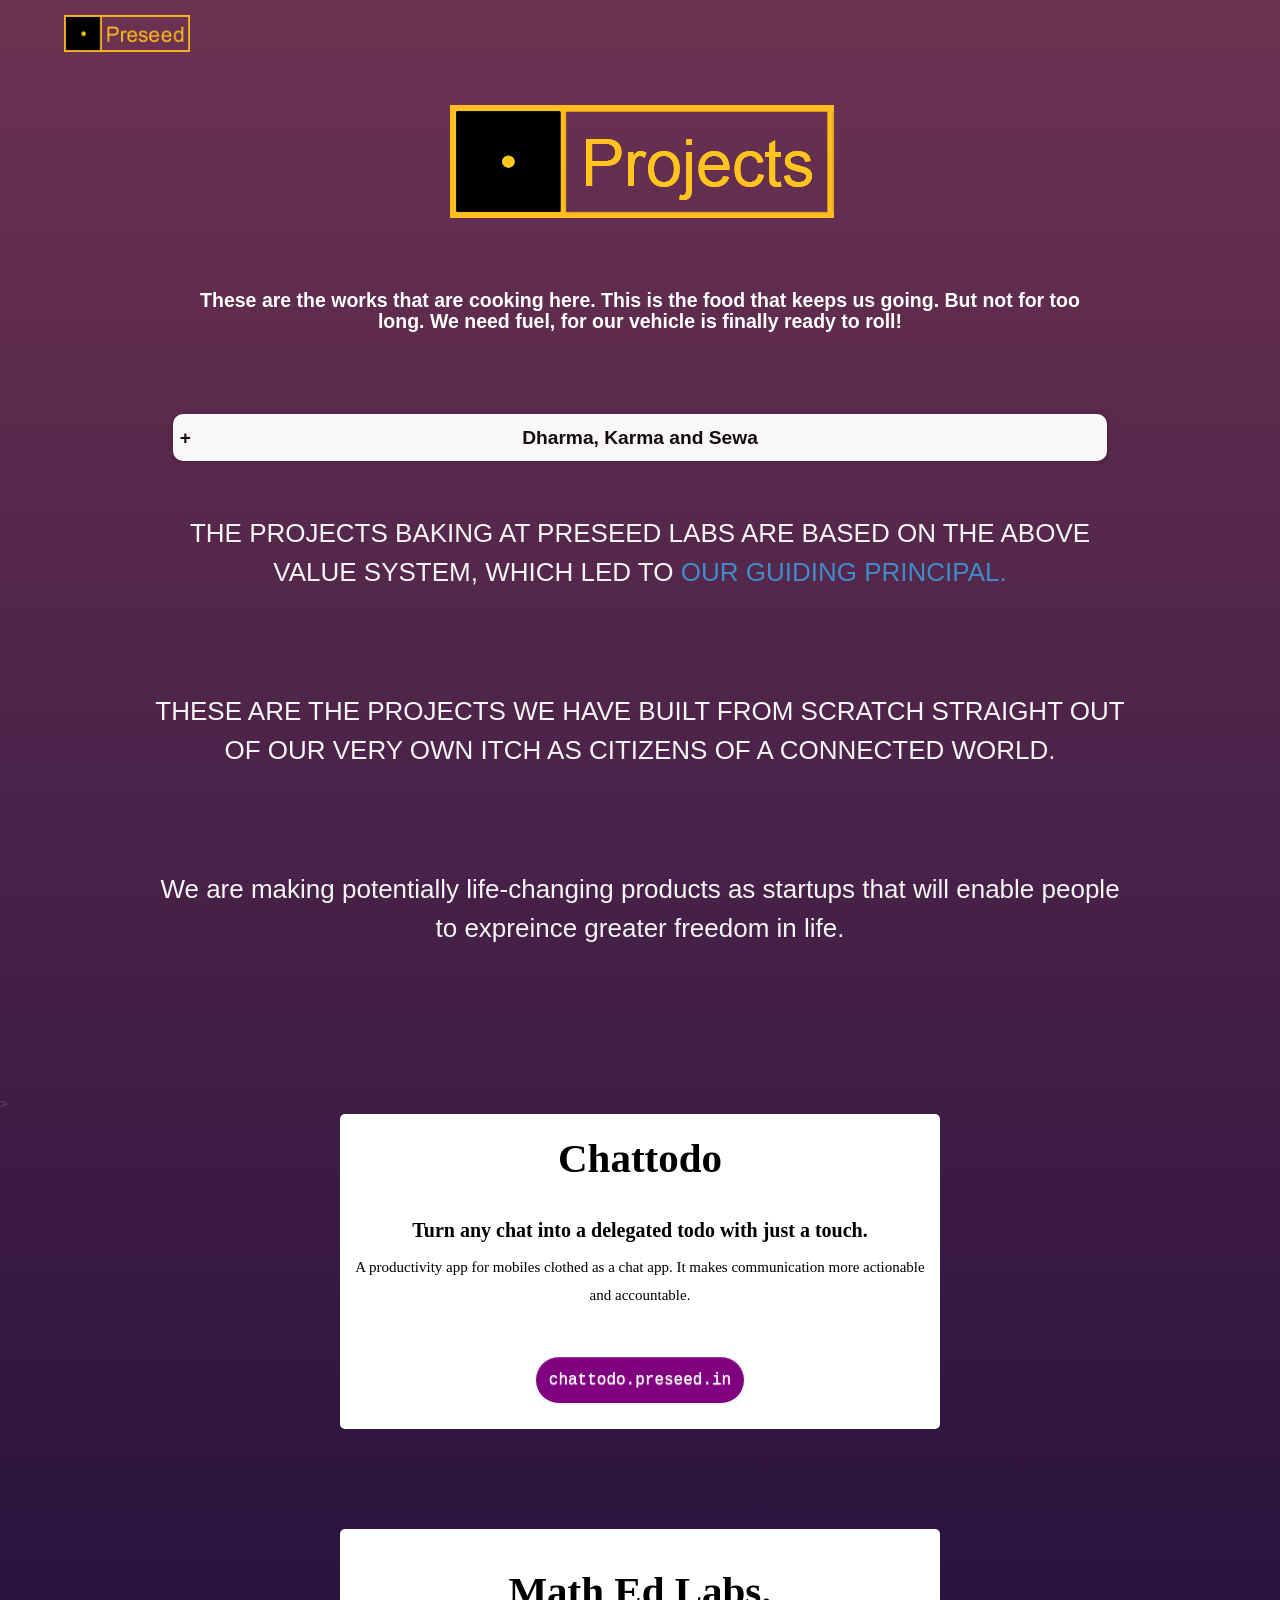
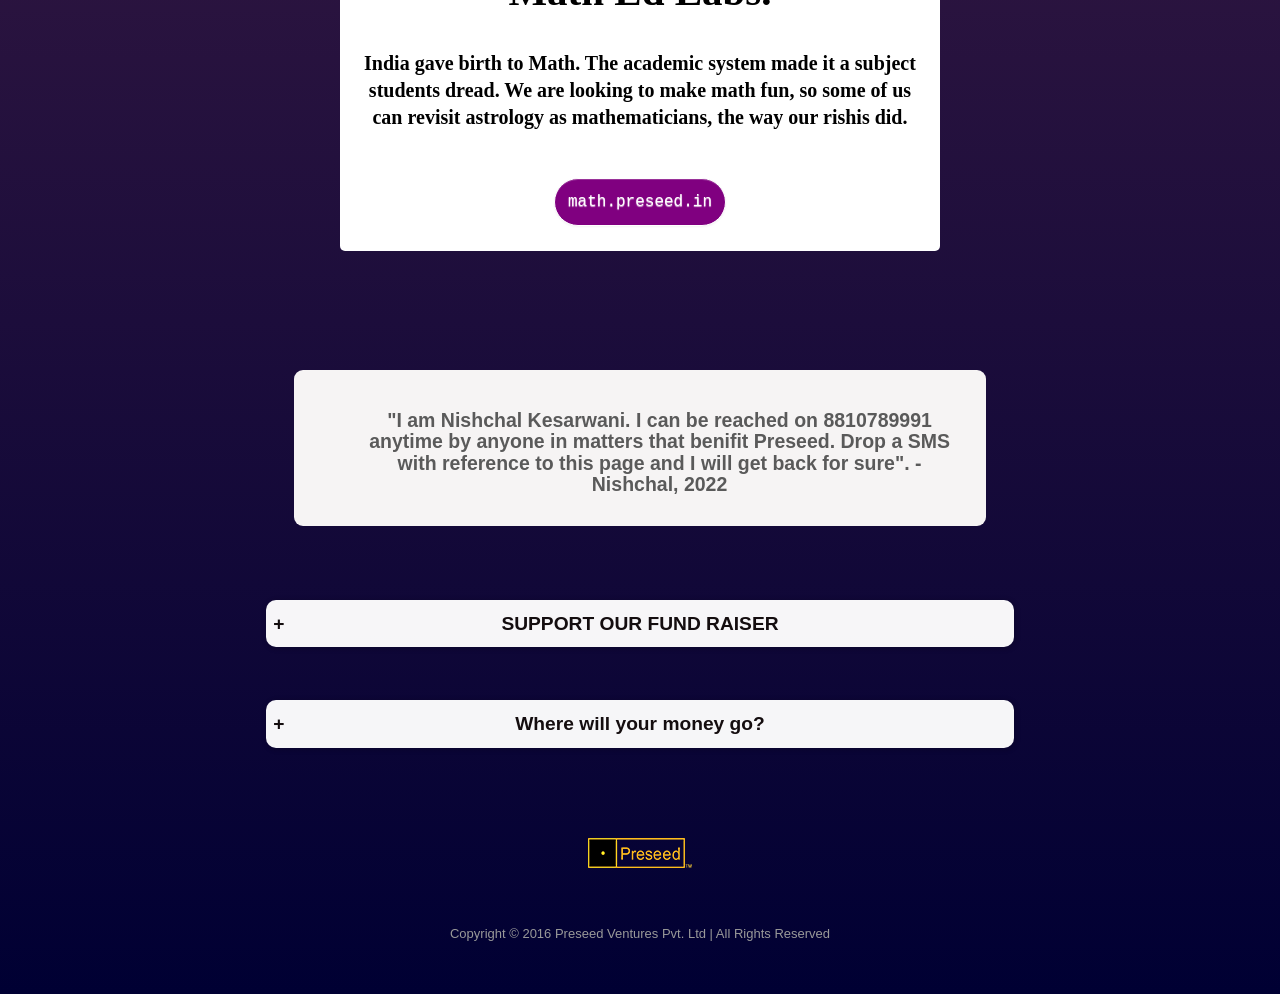
==== commit eb9c8f93: "Update index.html" ====
--- a/projects/index.html
+++ b/projects/index.html
@@ -698,16 +698,15 @@
             <br>
             <br>
                     <div style="font-family: 'Open Sans',arial;font-size:2em;display:block;width:90%;margin:0 auto 100px;max-width:980px;text-align:center;padding:0;line-height:150%; color: whitesmoke;">
-                      <span>THESE ARE THE EARLIEST RESULTS OF SOME OF THE IDEAS BAKING AT PRESEED LABS BASED ON THE ABOVE VALUE SYSTEM WHICH LED TO <a href="https://medium.com/the-preseed/about-preseed-a4836cfaa08b" target="_blank">OUR GUIDING PRINCIPAL.</a>   </span>
+                      <span> THE PROJECTS BAKING AT PRESEED LABS ARE BASED ON THE ABOVE VALUE SYSTEM, WHICH LED TO <a href="https://medium.com/the-preseed/about-preseed-a4836cfaa08b" target="_blank">OUR GUIDING PRINCIPAL.</a>   </span>
                     </div> 
                     <div style="font-family: 'Open Sans',arial;font-size:2em;display:block;width:90%;margin:0 auto 100px;max-width:980px;text-align:center;padding:0;line-height:150%; color: whitesmoke;">
-                      <span>THESE ARE THE PROJECTS WE HAVE BUILT FROM SCRATCH STRAIGHT OUT OF OUR VERY OWN ITCH.</a>   </span>
+                      <span>THESE ARE THE PROJECTS WE HAVE BUILT FROM SCRATCH STRAIGHT OUT OF OUR VERY OWN ITCH AS CITIZENS OF A CONNECTED WORLD.</a>   </span>
                     </div> 
                     <center>
                      <div class="life" style="width: 70%;font-family: 'Open Sans',arial;font-size:2em;display:block;width:90%;margin:0 auto 100px;max-width:980px;text-align:center;padding:0;line-height:150%; color: whitesmoke;;"> 
-                       <p>We are making life-changing products to let people discover their "true calling" and/or expreince greater freedom in life.</p>
-                       <p>We don't even like to call them startups. That is why this page is not /startups. They are simply brands beings laid
-                      with a lot of care and depth of a pure breed thinker.</p>
+                       <p>We are making potentially life-changing products as startups that will enable people to expreince greater freedom in life.</p>
+                       
                      </div>
                   </center>
                     <span id="sform" style="display: none">
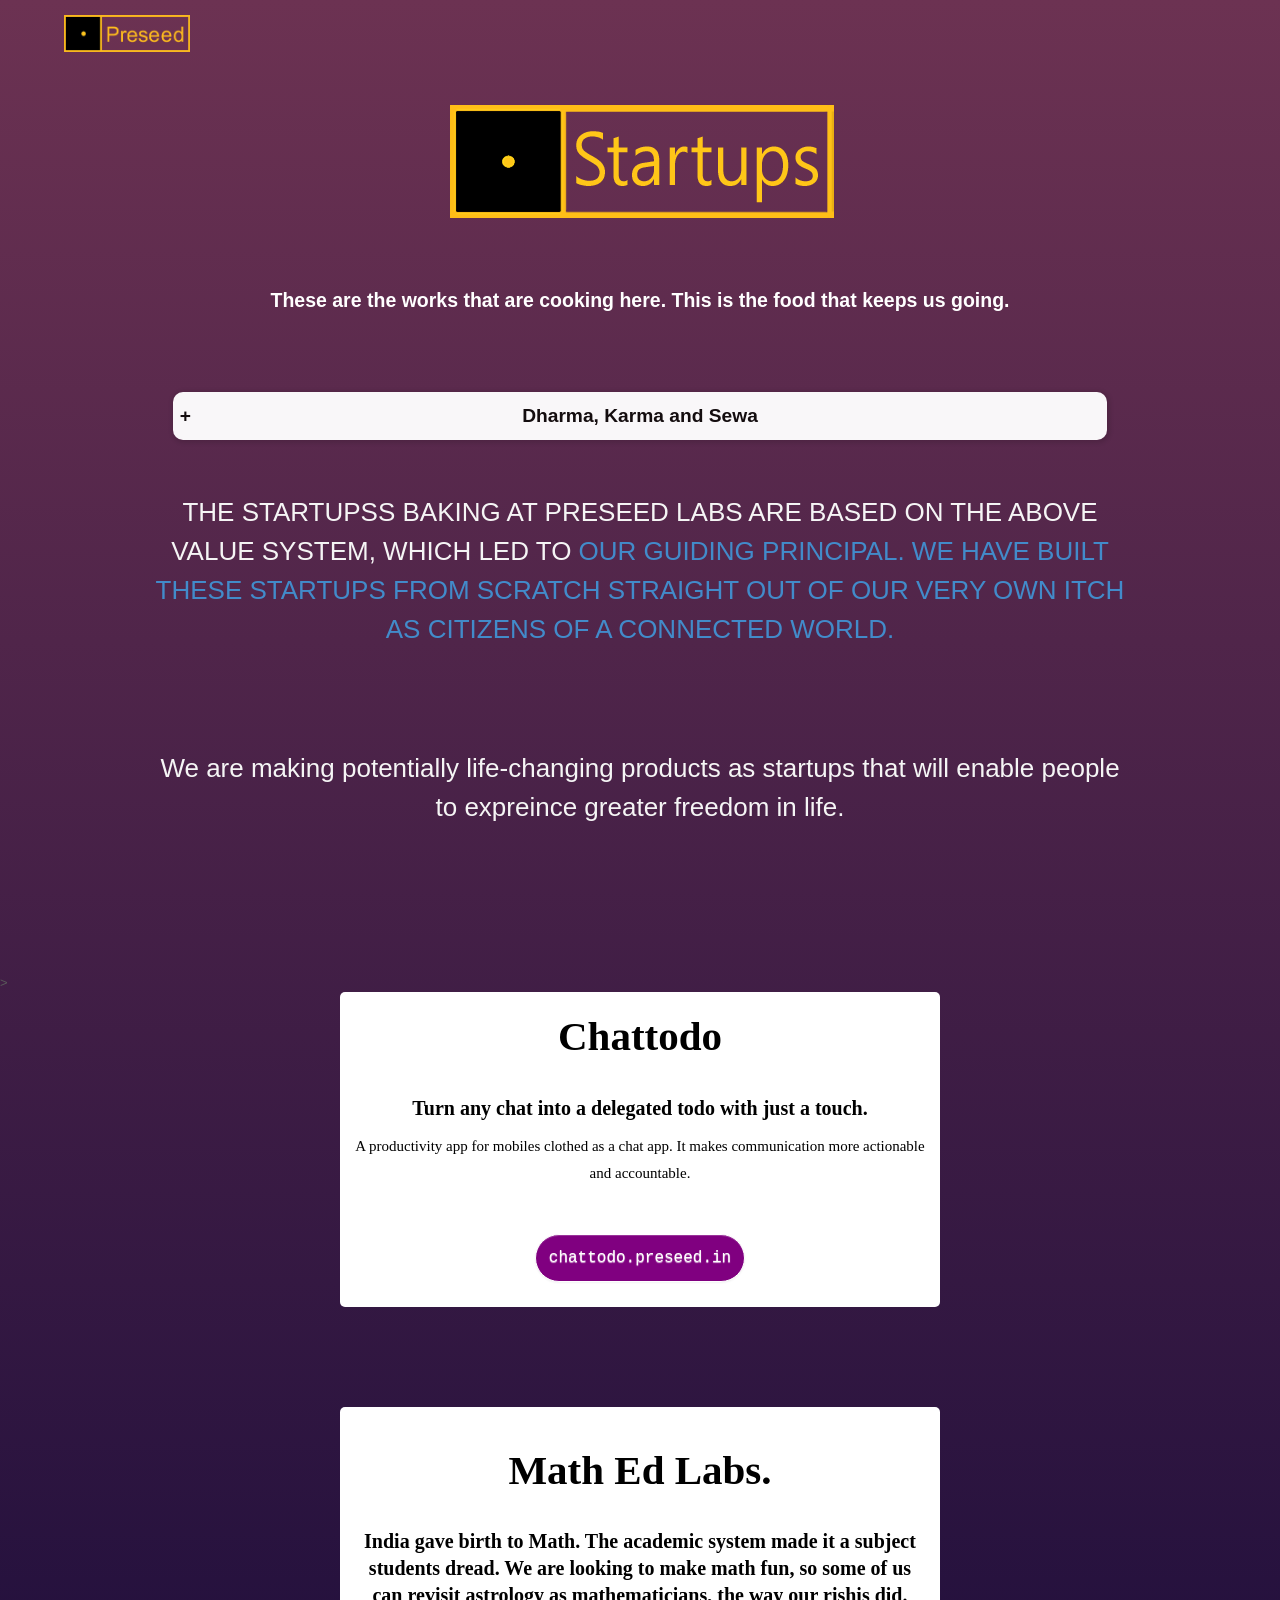
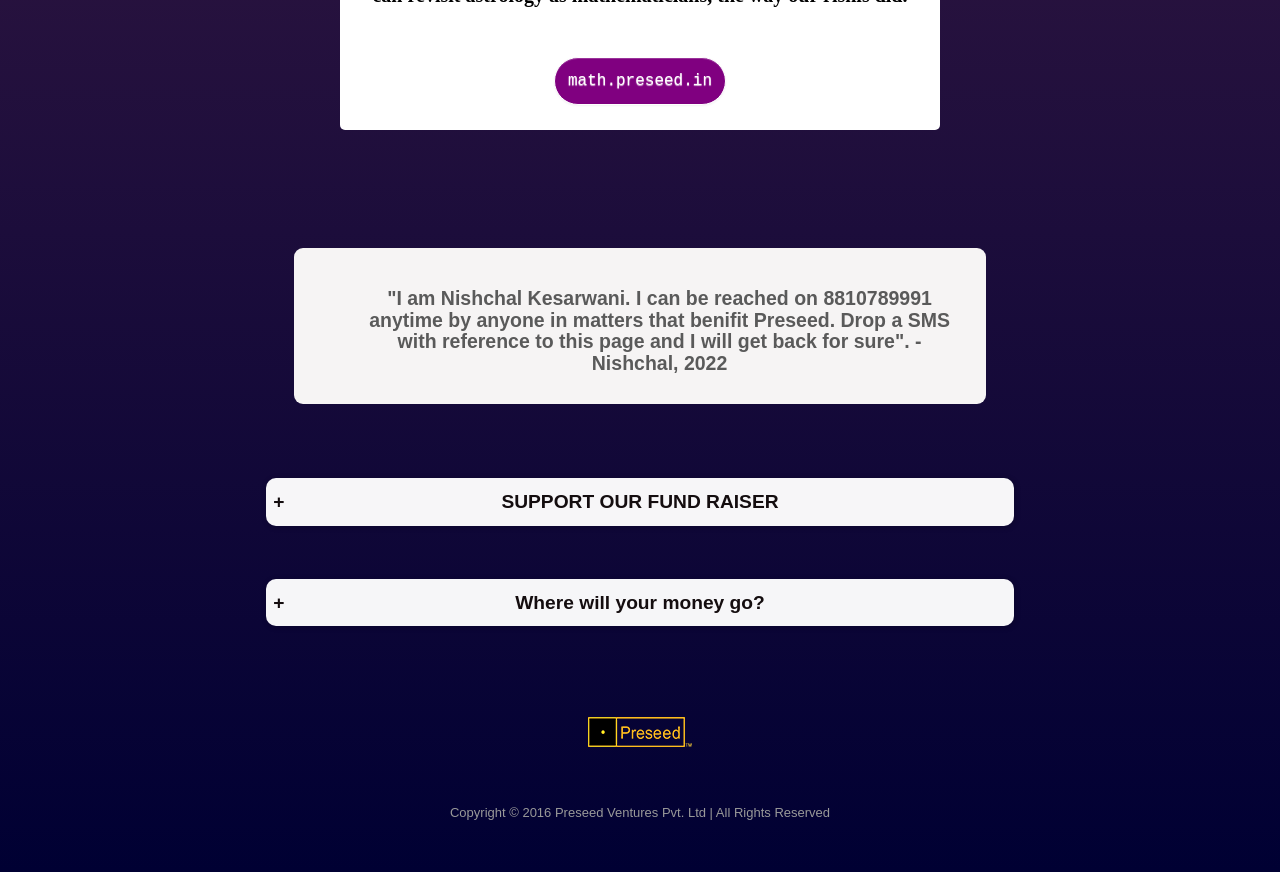
==== commit f601c036: "Update index.html" ====
--- a/projects/index.html
+++ b/projects/index.html
@@ -631,8 +631,8 @@
                       <img  class="img-responsive" src="assets/ProjectsYellow.png" style="display:block;margin-bottom: 1%; padding-top: 30px;margin:0 auto 100px;" />
                     </div>
                     <div>
-                      <h2 style="color: white; width: 70%; position: relative; bottom: 34px;"><b>These are the works that are cooking here. This is the food that keeps us going. But not for too long. We need fuel, for
-                      our vehicle is finally ready to roll!</b></h2>
+                      <h2 style="color: white; width: 70%; position: relative; bottom: 34px;"><b>These are the works that are cooking here. This is the food that keeps us going. 
+                     </b></h2>
                     </div>
 <br><br>
                   <details>
@@ -698,11 +698,9 @@
             <br>
             <br>
                     <div style="font-family: 'Open Sans',arial;font-size:2em;display:block;width:90%;margin:0 auto 100px;max-width:980px;text-align:center;padding:0;line-height:150%; color: whitesmoke;">
-                      <span> THE PROJECTS BAKING AT PRESEED LABS ARE BASED ON THE ABOVE VALUE SYSTEM, WHICH LED TO <a href="https://medium.com/the-preseed/about-preseed-a4836cfaa08b" target="_blank">OUR GUIDING PRINCIPAL.</a>   </span>
+                      <span> THE STARTUPSS BAKING AT PRESEED LABS ARE BASED ON THE ABOVE VALUE SYSTEM, WHICH LED TO <a href="https://medium.com/the-preseed/about-preseed-a4836cfaa08b" target="_blank">OUR GUIDING PRINCIPAL. WE HAVE BUILT THESE STARTUPS FROM SCRATCH STRAIGHT OUT OF OUR VERY OWN ITCH AS CITIZENS OF A CONNECTED WORLD.</a>   </span>
                     </div> 
-                    <div style="font-family: 'Open Sans',arial;font-size:2em;display:block;width:90%;margin:0 auto 100px;max-width:980px;text-align:center;padding:0;line-height:150%; color: whitesmoke;">
-                      <span>THESE ARE THE PROJECTS WE HAVE BUILT FROM SCRATCH STRAIGHT OUT OF OUR VERY OWN ITCH AS CITIZENS OF A CONNECTED WORLD.</a>   </span>
-                    </div> 
+                 
                     <center>
                      <div class="life" style="width: 70%;font-family: 'Open Sans',arial;font-size:2em;display:block;width:90%;margin:0 auto 100px;max-width:980px;text-align:center;padding:0;line-height:150%; color: whitesmoke;;"> 
                        <p>We are making potentially life-changing products as startups that will enable people to expreince greater freedom in life.</p>
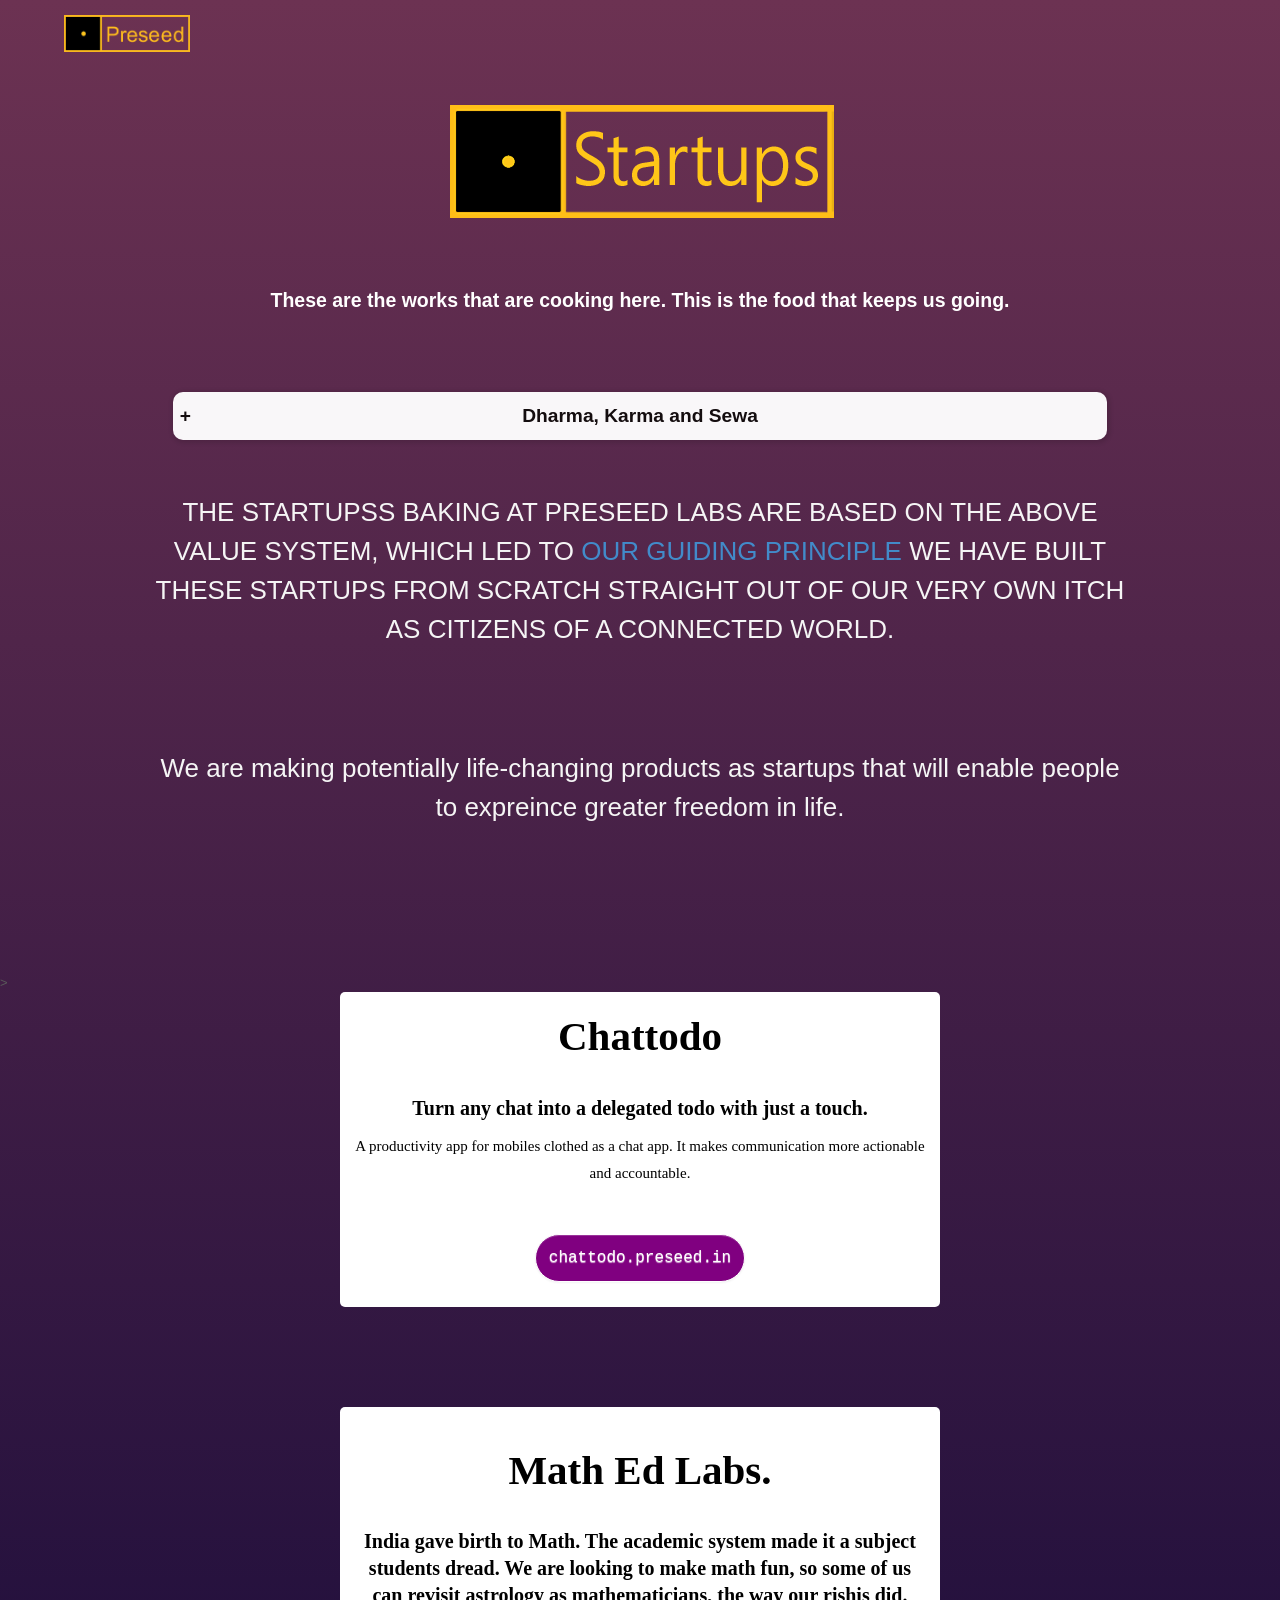
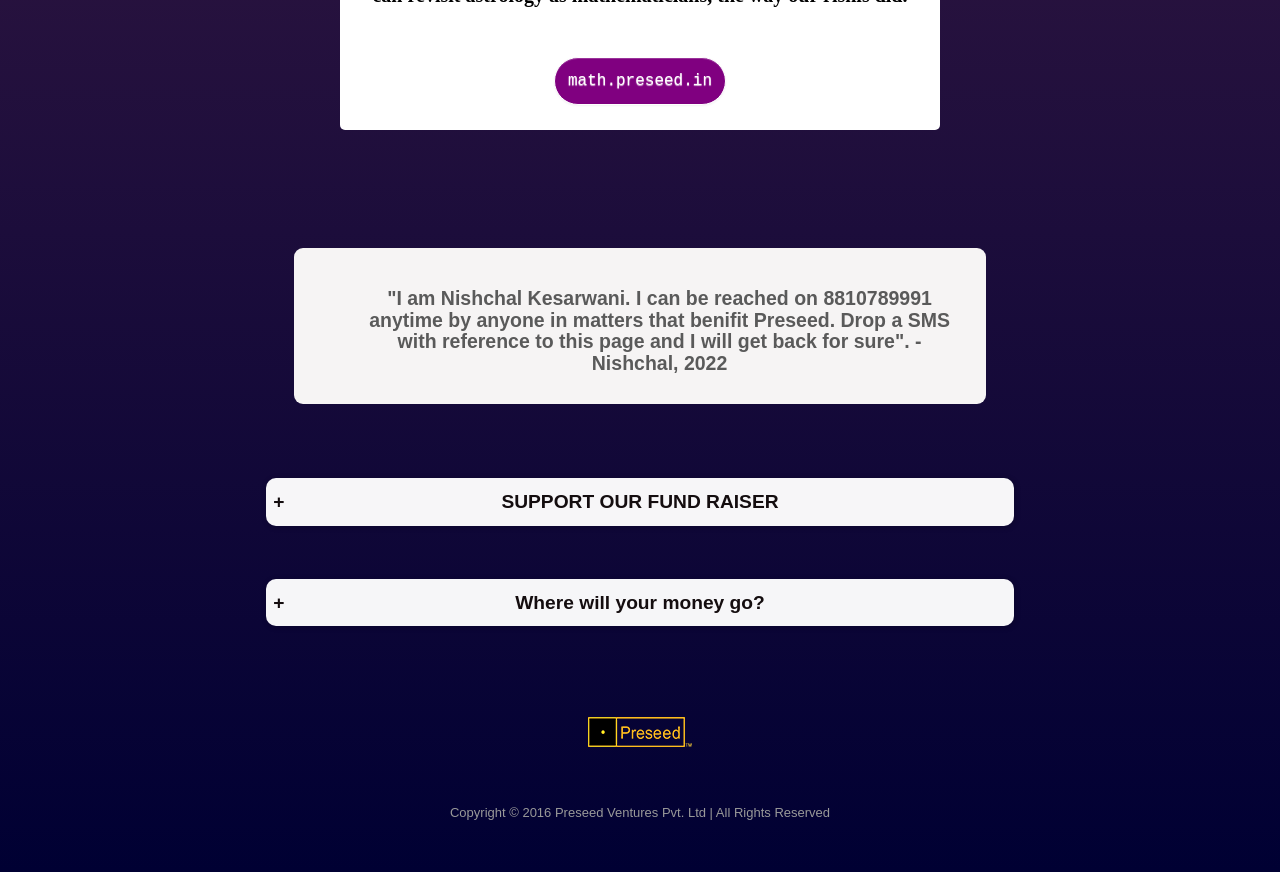
==== commit 0e5dce20: "Update index.html" ====
--- a/projects/index.html
+++ b/projects/index.html
@@ -698,7 +698,7 @@
             <br>
             <br>
                     <div style="font-family: 'Open Sans',arial;font-size:2em;display:block;width:90%;margin:0 auto 100px;max-width:980px;text-align:center;padding:0;line-height:150%; color: whitesmoke;">
-                      <span> THE STARTUPSS BAKING AT PRESEED LABS ARE BASED ON THE ABOVE VALUE SYSTEM, WHICH LED TO <a href="https://medium.com/the-preseed/about-preseed-a4836cfaa08b" target="_blank">OUR GUIDING PRINCIPAL. WE HAVE BUILT THESE STARTUPS FROM SCRATCH STRAIGHT OUT OF OUR VERY OWN ITCH AS CITIZENS OF A CONNECTED WORLD.</a>   </span>
+                      <span> THE STARTUPSS BAKING AT PRESEED LABS ARE BASED ON THE ABOVE VALUE SYSTEM, WHICH LED TO <a href="https://medium.com/the-preseed/about-preseed-a4836cfaa08b" target="_blank">OUR GUIDING PRINCIPLE</a>  WE HAVE BUILT THESE STARTUPS FROM SCRATCH STRAIGHT OUT OF OUR VERY OWN ITCH AS CITIZENS OF A CONNECTED WORLD.  </span>
                     </div> 
                  
                     <center>
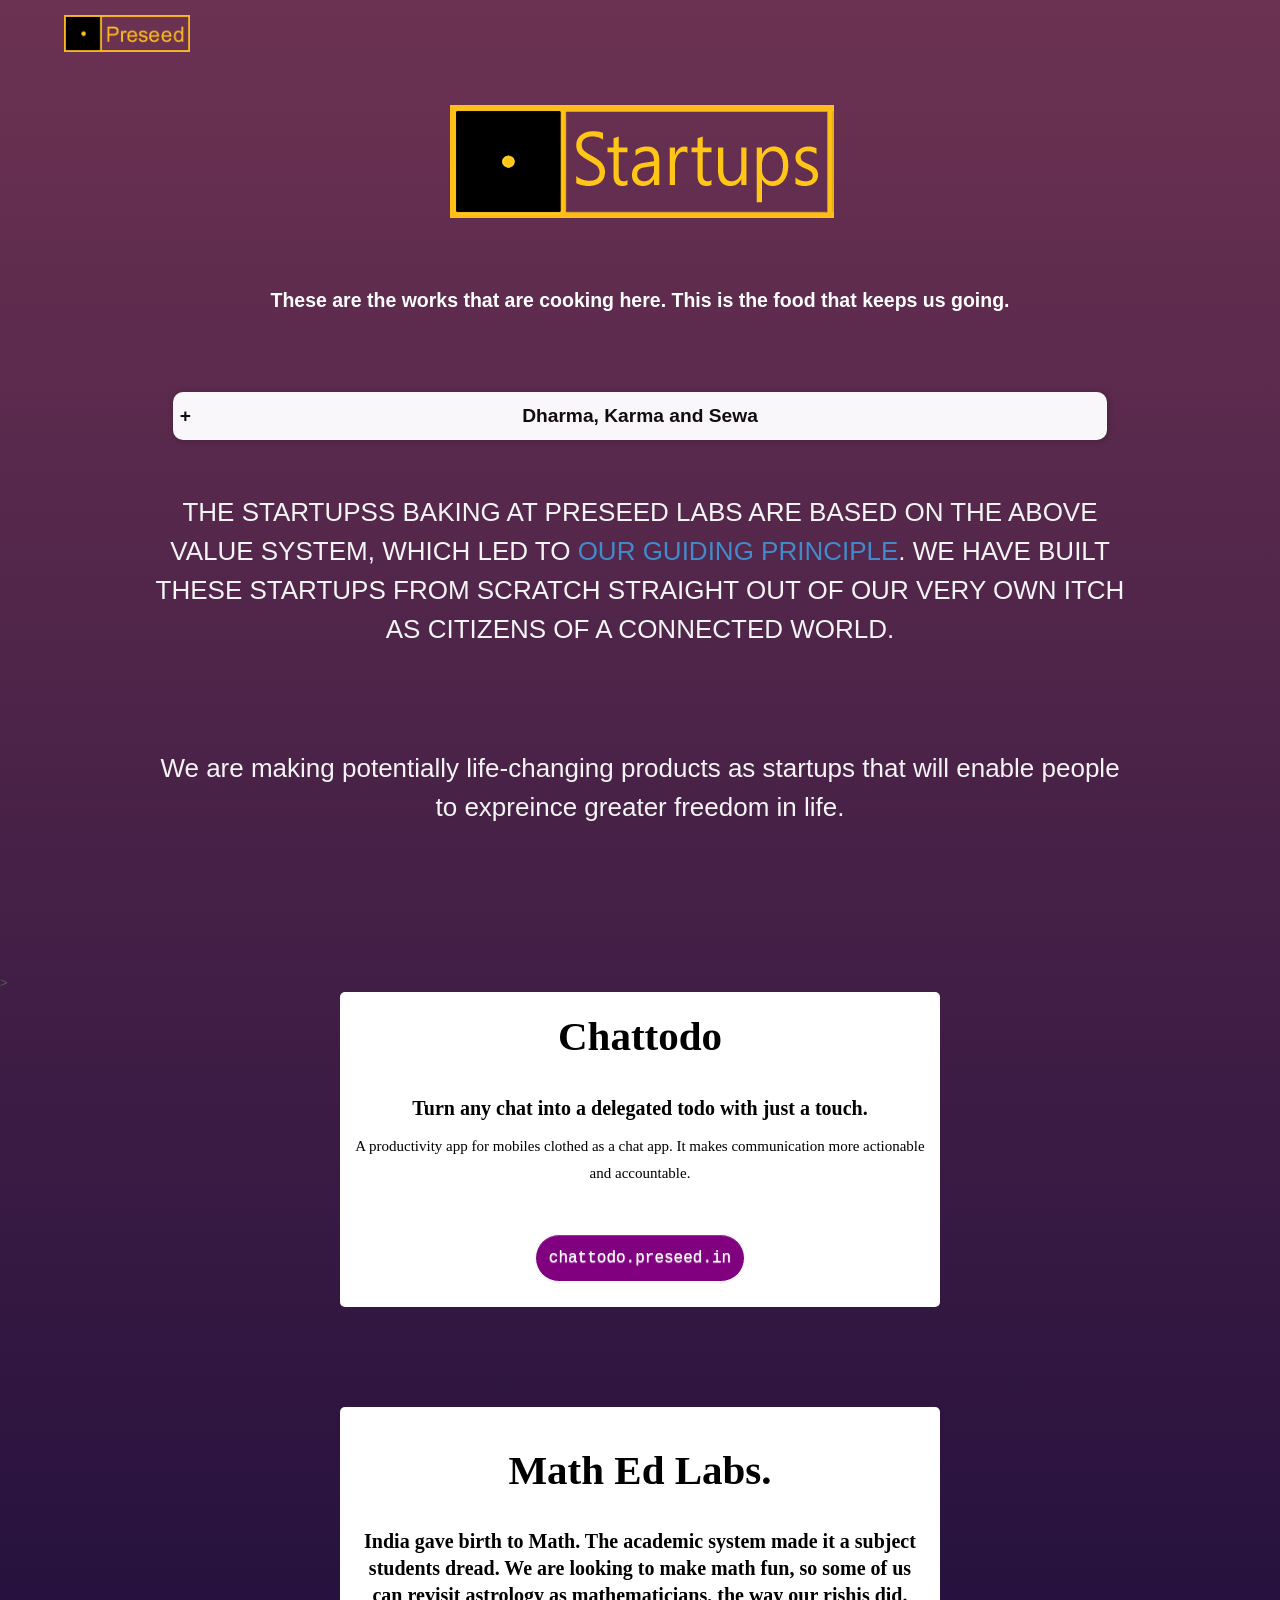
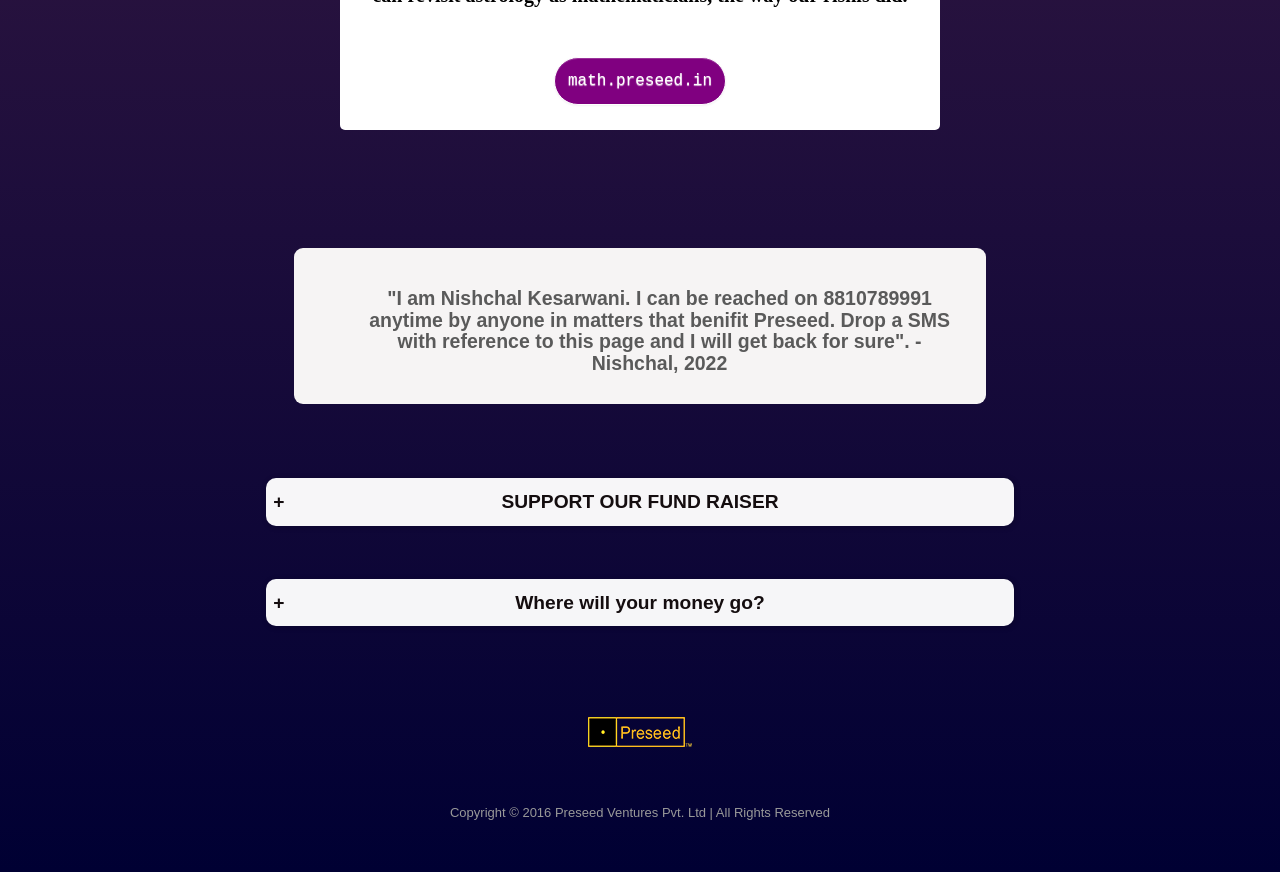
==== commit 652faa0e: "Update index.html" ====
--- a/projects/index.html
+++ b/projects/index.html
@@ -698,7 +698,7 @@
             <br>
             <br>
                     <div style="font-family: 'Open Sans',arial;font-size:2em;display:block;width:90%;margin:0 auto 100px;max-width:980px;text-align:center;padding:0;line-height:150%; color: whitesmoke;">
-                      <span> THE STARTUPSS BAKING AT PRESEED LABS ARE BASED ON THE ABOVE VALUE SYSTEM, WHICH LED TO <a href="https://medium.com/the-preseed/about-preseed-a4836cfaa08b" target="_blank">OUR GUIDING PRINCIPLE</a>  WE HAVE BUILT THESE STARTUPS FROM SCRATCH STRAIGHT OUT OF OUR VERY OWN ITCH AS CITIZENS OF A CONNECTED WORLD.  </span>
+                      <span> THE STARTUPSS BAKING AT PRESEED LABS ARE BASED ON THE ABOVE VALUE SYSTEM, WHICH LED TO <a href="https://medium.com/the-preseed/about-preseed-a4836cfaa08b" target="_blank">OUR GUIDING PRINCIPLE</a>. WE HAVE BUILT THESE STARTUPS FROM SCRATCH STRAIGHT OUT OF OUR VERY OWN ITCH AS CITIZENS OF A CONNECTED WORLD.  </span>
                     </div> 
                  
                     <center>
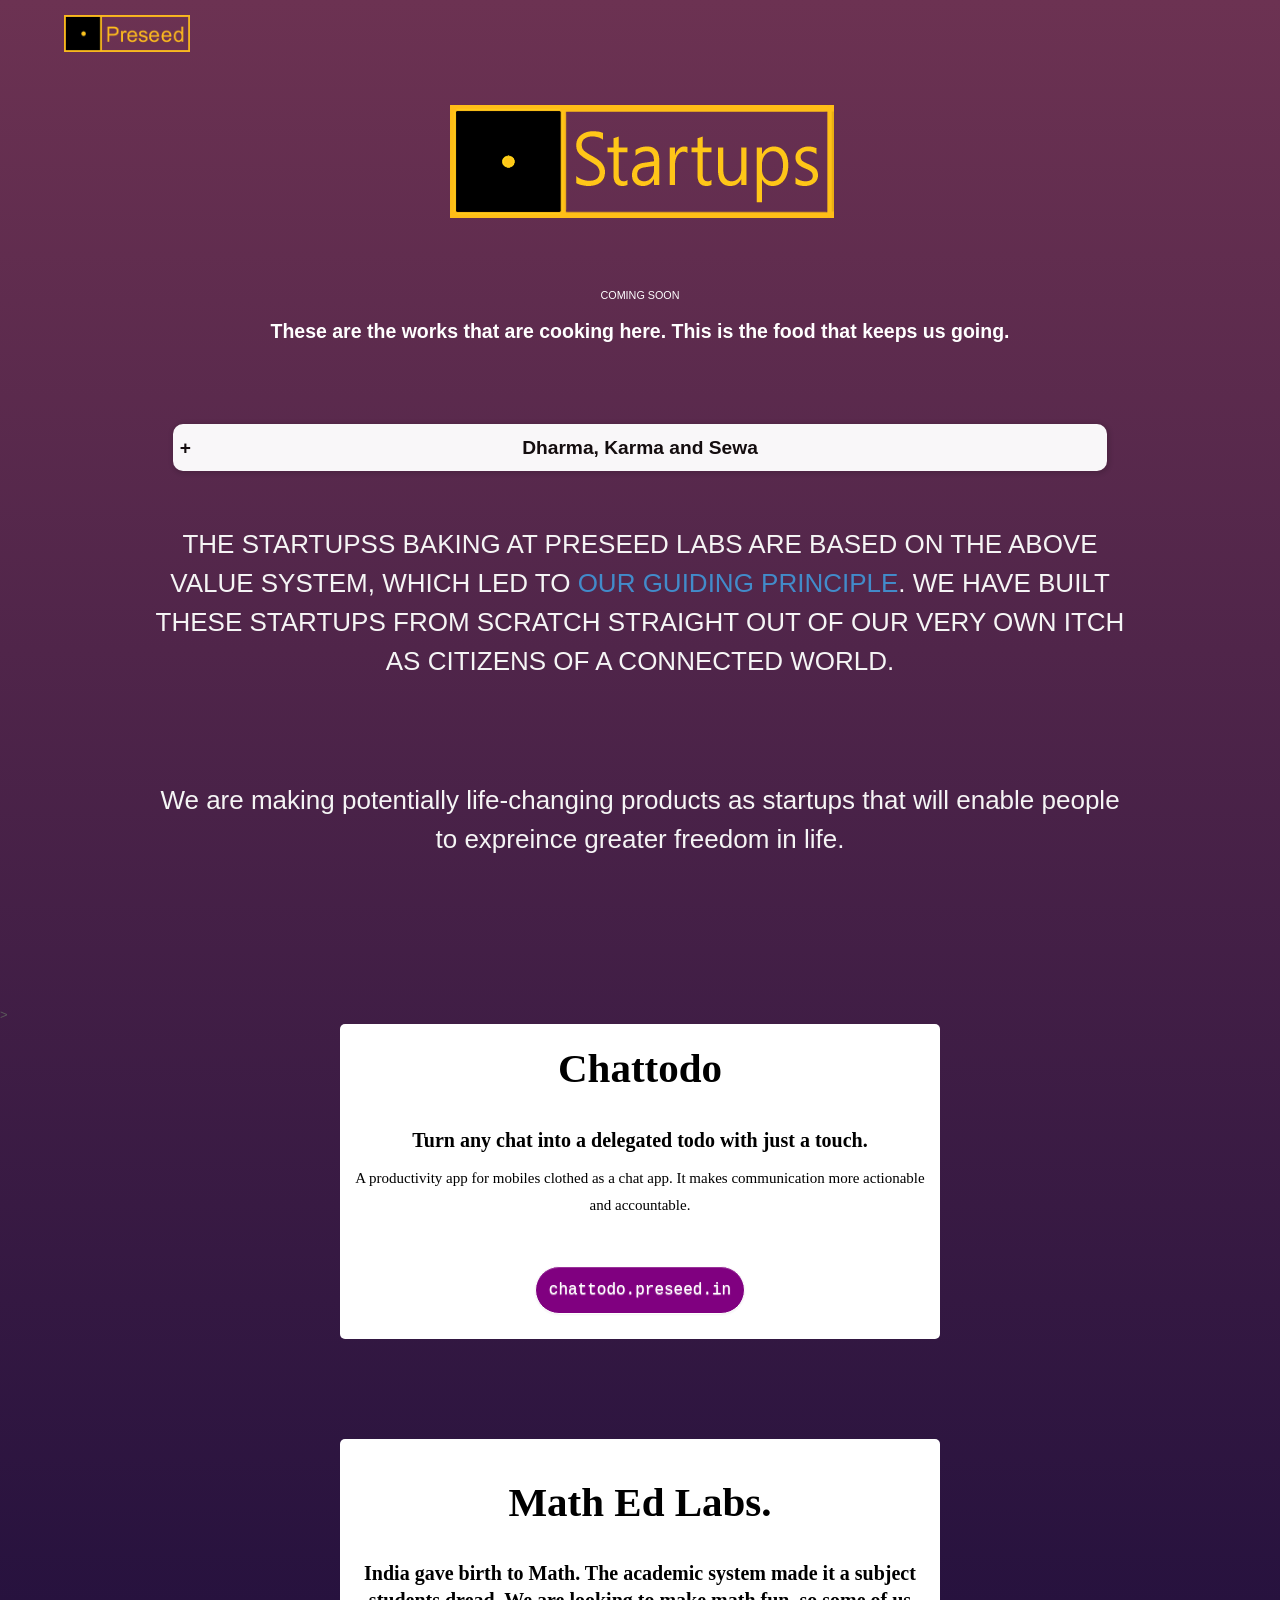
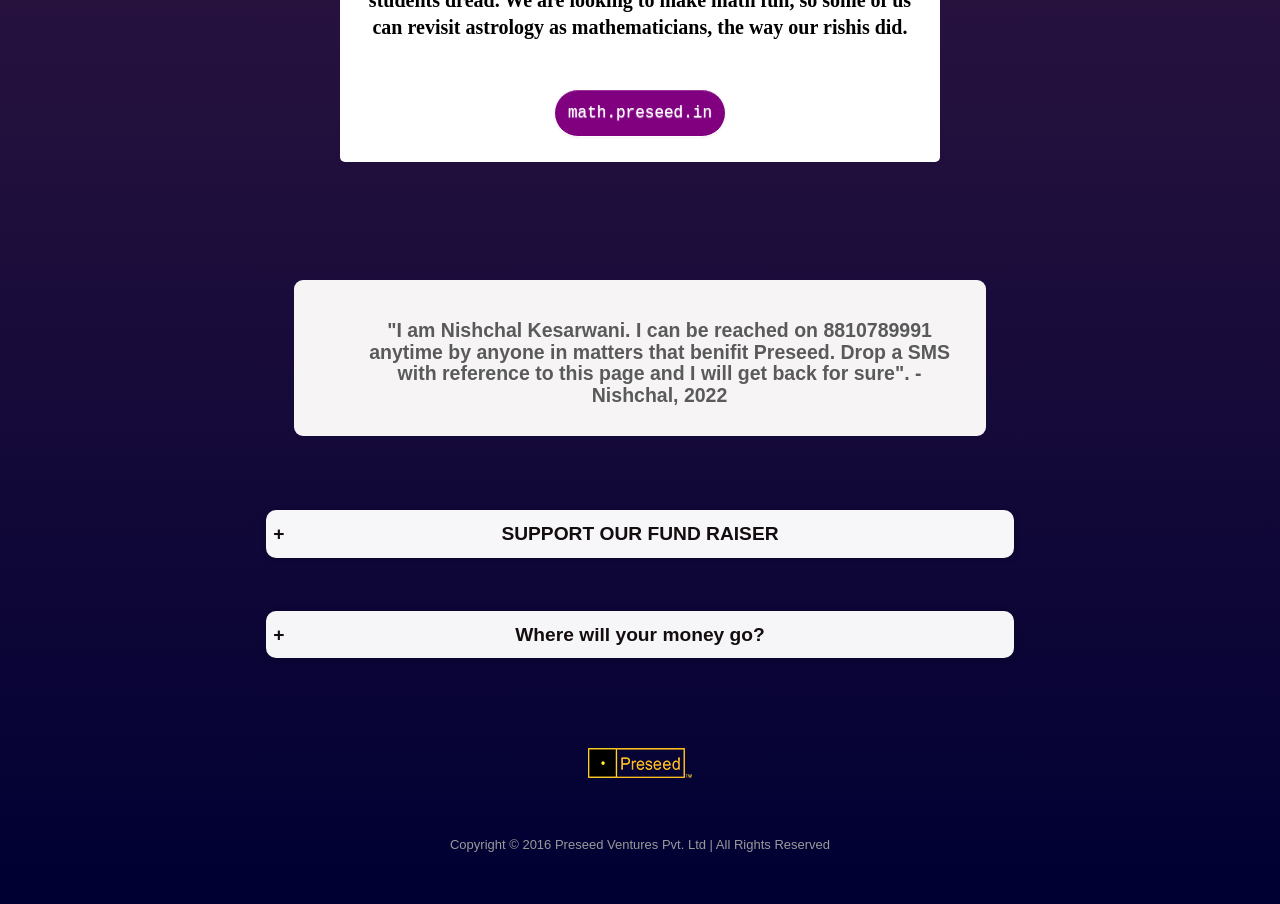
==== commit 50c9ecfd: "Update index.html" ====
--- a/projects/index.html
+++ b/projects/index.html
@@ -629,6 +629,9 @@
                     <!--h1 style="font-size: 120px" class="">preseed projects</h1-->
                     <div id="preseed-logo" >
                       <img  class="img-responsive" src="assets/ProjectsYellow.png" style="display:block;margin-bottom: 1%; padding-top: 30px;margin:0 auto 100px;" />
+                    </div>
+			 <div>
+                      <h5 style="color: white; width: 70%; position: relative; bottom: 34px;">COMING SOON</h5>
                     </div>
                     <div>
                       <h2 style="color: white; width: 70%; position: relative; bottom: 34px;"><b>These are the works that are cooking here. This is the food that keeps us going. 
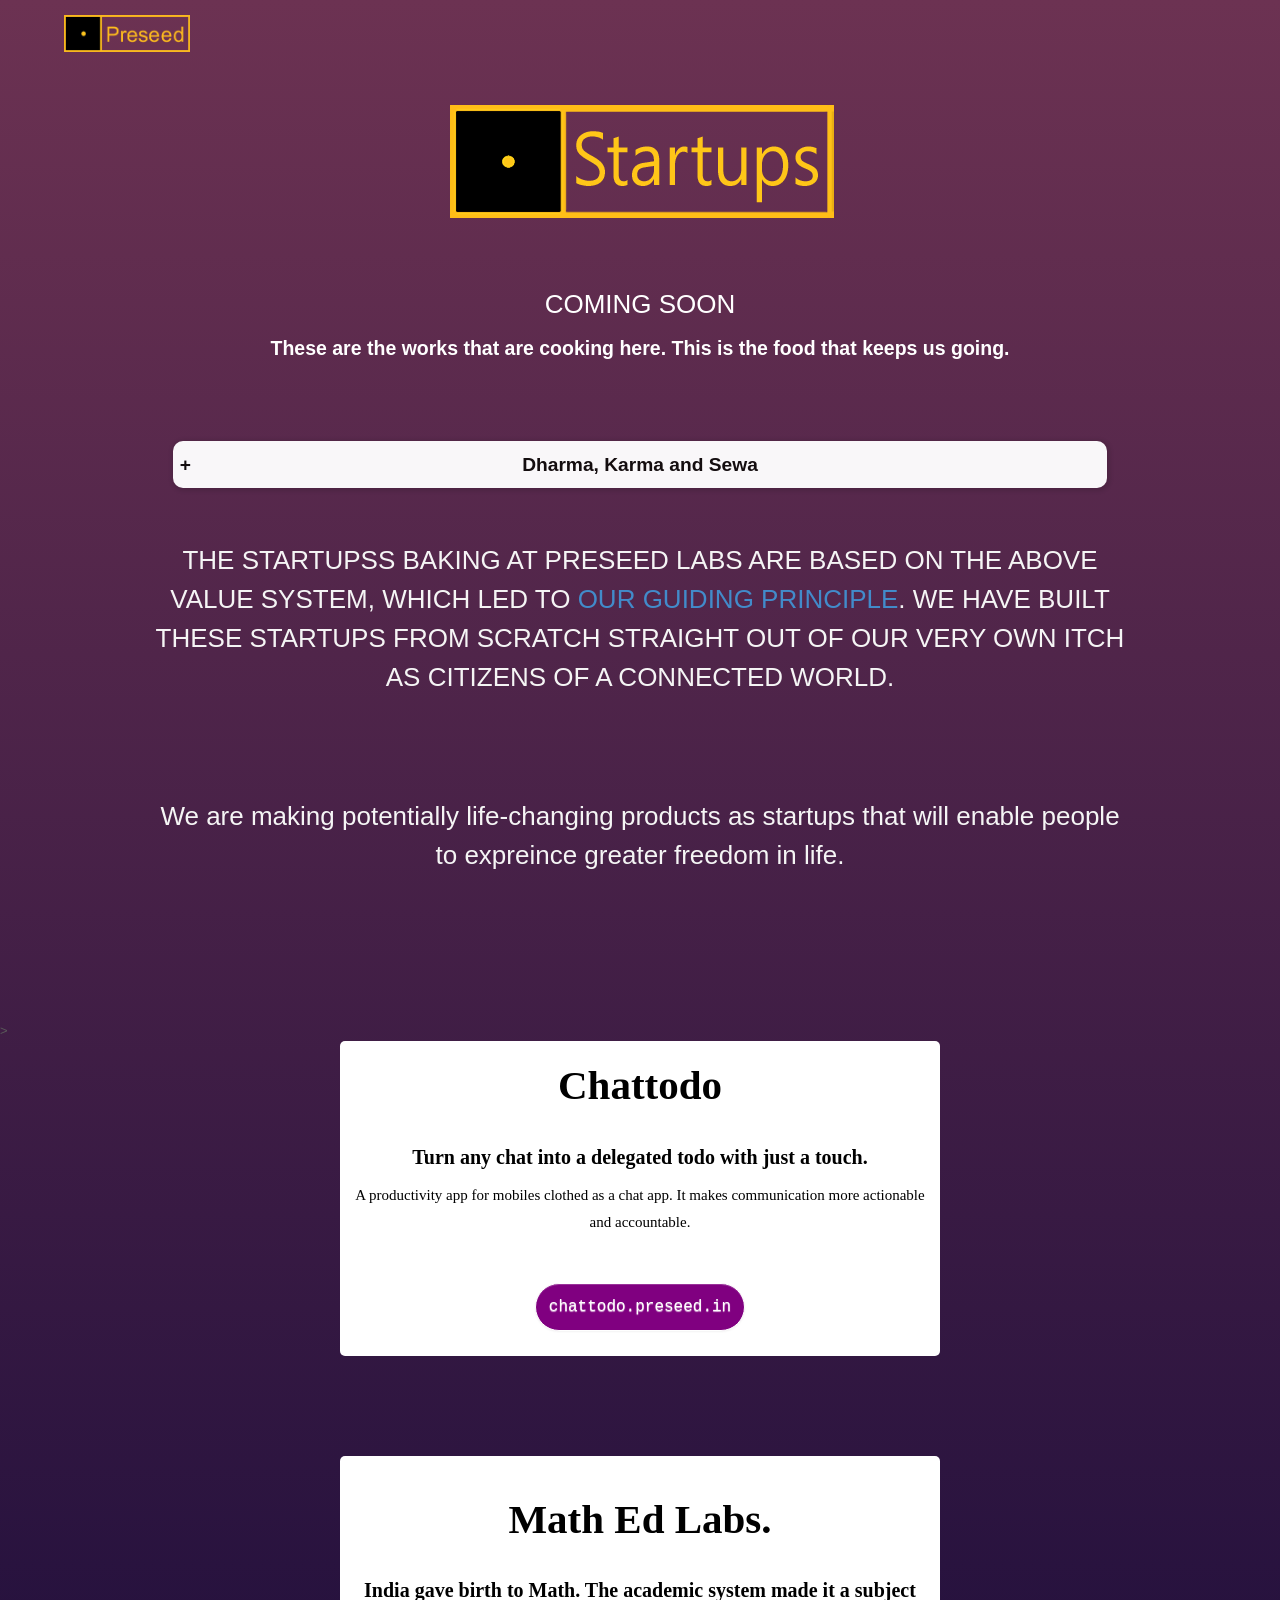
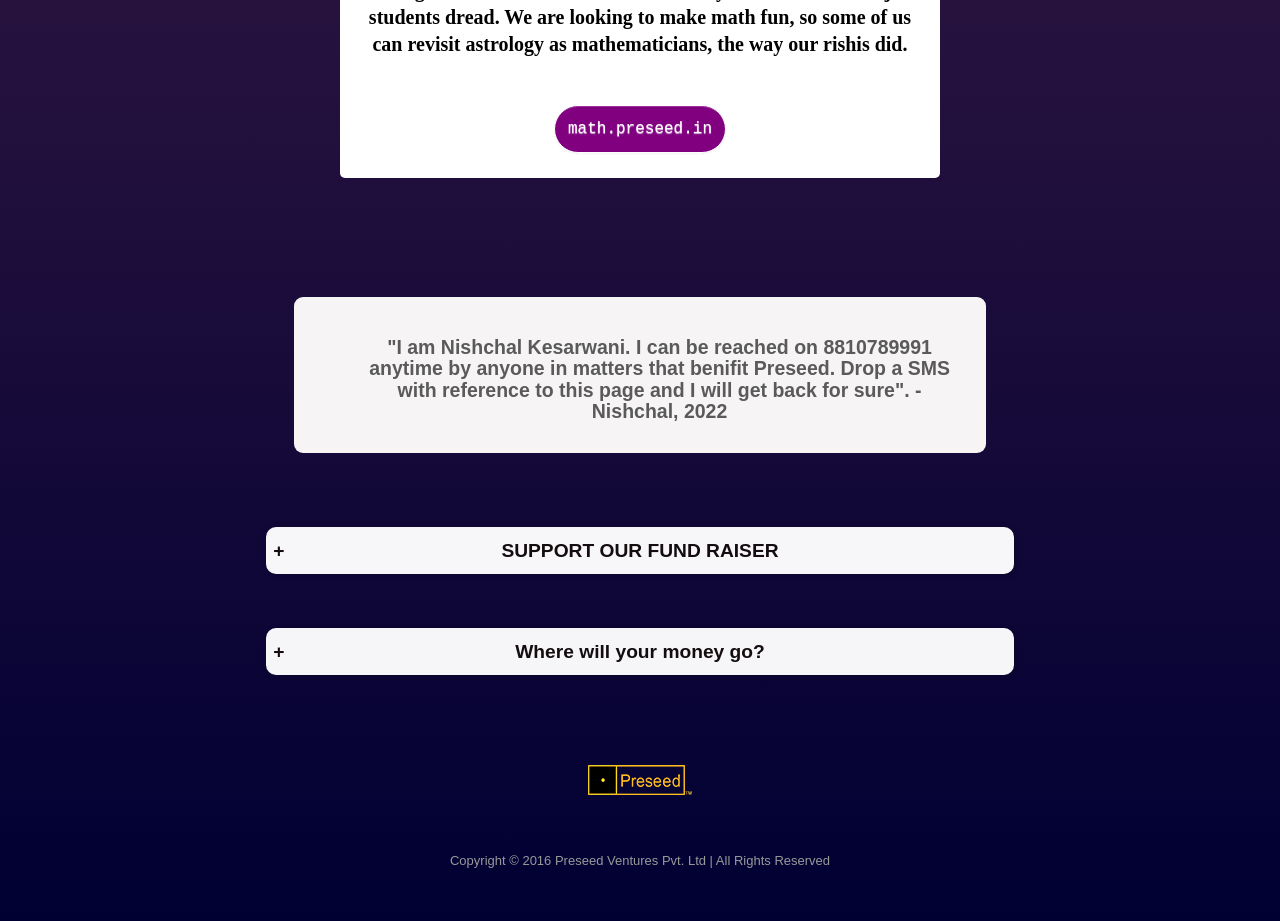
==== commit 0222fd4f: "Update index.html" ====
--- a/projects/index.html
+++ b/projects/index.html
@@ -631,7 +631,7 @@
                       <img  class="img-responsive" src="assets/ProjectsYellow.png" style="display:block;margin-bottom: 1%; padding-top: 30px;margin:0 auto 100px;" />
                     </div>
 			 <div>
-                      <h5 style="color: white; width: 70%; position: relative; bottom: 34px;">COMING SOON</h5>
+                      <h1 style="color: white; width: 70%; position: relative; bottom: 34px;">COMING SOON</h1>
                     </div>
                     <div>
                       <h2 style="color: white; width: 70%; position: relative; bottom: 34px;"><b>These are the works that are cooking here. This is the food that keeps us going. 
